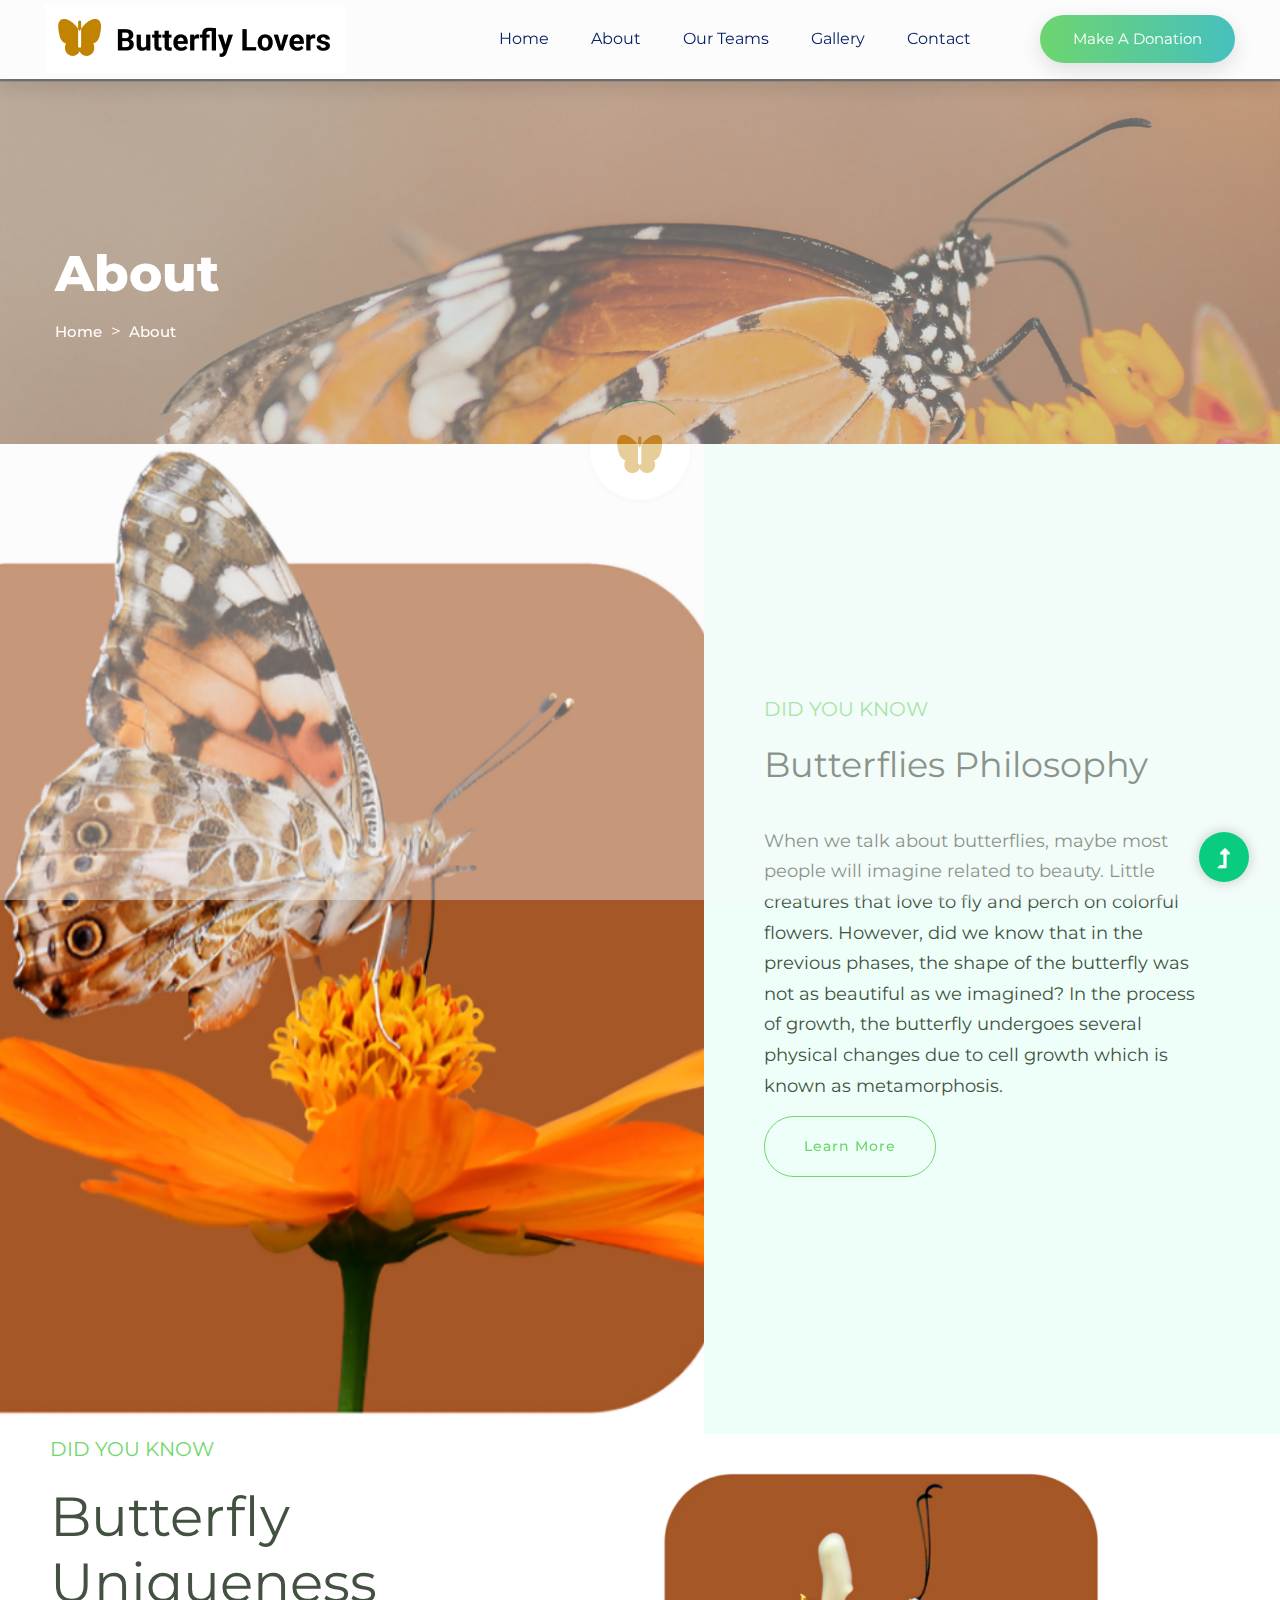
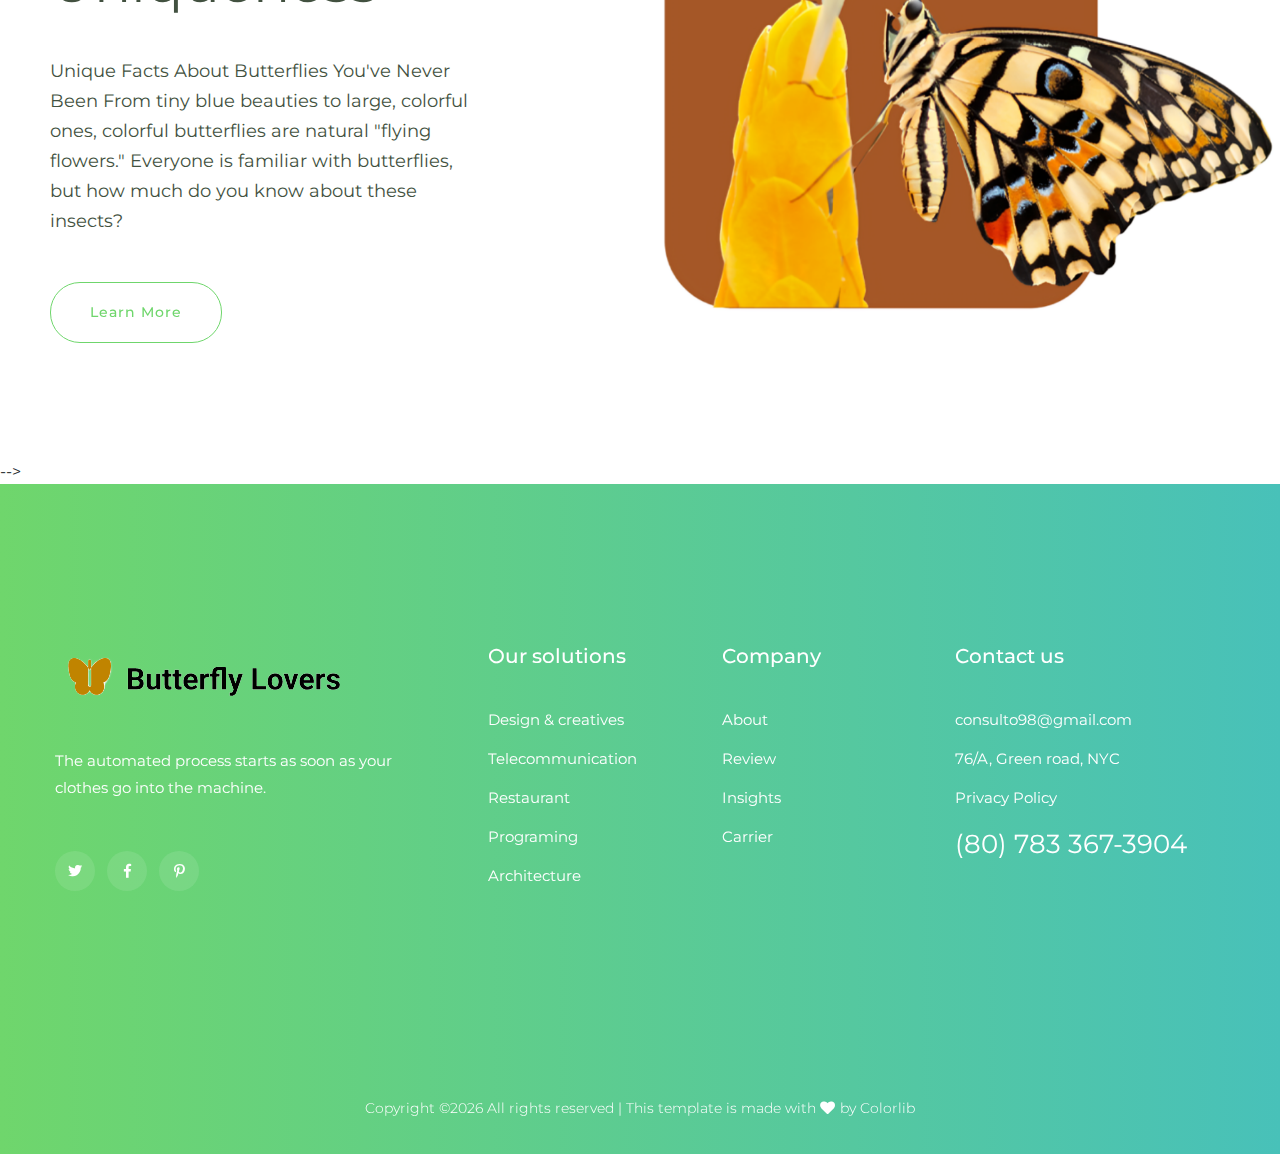
==== about.html @ 0d46adcd "first commit" ====
<!doctype html>
<html class="no-js" lang="zxx">
<head>
    <meta charset="utf-8">
    <meta http-equiv="x-ua-compatible" content="ie=edge">
    <title>Butterfly</title>
    <meta name="description" content="">
    <meta name="viewport" content="width=device-width, initial-scale=1">
    <link rel="manifest" href="site.webmanifest">
    <link rel="shortcut icon" type="image/x-icon" href="assets/img/favicon.ico">

    <!-- CSS here -->
    <link rel="stylesheet" href="assets/css/bootstrap.min.css">
    <link rel="stylesheet" href="assets/css/owl.carousel.min.css">
    <link rel="stylesheet" href="assets/css/slicknav.css">
    <link rel="stylesheet" href="assets/css/flaticon.css">
    <link rel="stylesheet" href="assets/css/progressbar_barfiller.css">
    <link rel="stylesheet" href="assets/css/gijgo.css">
    <link rel="stylesheet" href="assets/css/animate.min.css">
    <link rel="stylesheet" href="assets/css/animated-headline.css">
    <link rel="stylesheet" href="assets/css/magnific-popup.css">
    <link rel="stylesheet" href="assets/css/fontawesome-all.min.css">
    <link rel="stylesheet" href="assets/css/themify-icons.css">
    <link rel="stylesheet" href="assets/css/slick.css">
    <link rel="stylesheet" href="assets/css/nice-select.css">
    <link rel="stylesheet" href="assets/css/style.css">
</head>
<body>
    <!-- ? Preloader Start -->
    <div id="preloader-active">
        <div class="preloader d-flex align-items-center justify-content-center">
            <div class="preloader-inner position-relative">
                <div class="preloader-circle"></div>
                <div class="preloader-img pere-text">
                    <img src="assets/img/logo/loder.png" alt="">
                </div>
            </div>
        </div>
    </div>
    <!-- Preloader Start -->
    <header>
        <!-- Header Start -->
        <div class="header-area">
            <div class="main-header ">
                <div class="header-bottom  header-sticky">
                    <div class="container-fluid">
                        <div class="row align-items-center">
                            <!-- Logo -->
                            <div class="col-xl-2 col-lg-2">
                                <div class="logo">
                                    <a href="index.html"><img src="assets/img/logo/logo.png" alt=""></a>
                                </div>
                            </div>
                            <div class="col-xl-10 col-lg-10">
                                <div class="menu-wrapper  d-flex align-items-center justify-content-end">
                                    <!-- Main-menu -->
                                    <div class="main-menu d-none d-lg-block">
                                        <nav>
                                            <ul id="navigation">                                                                                          
                                                <li><a href="index.html">Home</a></li>
                                                <li><a href="about.html">About</a></li>
                                                <li><a href="what-do.html">Our Teams</a></li>
                                                <li><a href="projects.html">Gallery</a></li>
                                                <!-- <li><a href="blog.html">Blog</a> -->
                                                    <ul class="submenu">
                                                        <li><a href="blog.html">Blog</a></li>
                                                        <li><a href="blog_details.html">Blog Details</a></li>
                                                        <li><a href="elements.html">Element</a></li>
                                                    </ul>
                                                </li>
                                                <li><a href="contact.html">Contact</a></li>
                                            </ul>
                                        </nav>
                                    </div>
                                    <!-- Header-btn -->
                                    <div class="header-right-btn d-none d-lg-block ml-20">
                                        <a href="contact.html" class="btn header-btn">Make a Donation</a>
                                    </div>
                                </div>
                            </div> 
                            <!-- Mobile Menu -->
                            <div class="col-12">
                                <div class="mobile_menu d-block d-lg-none"></div>
                            </div>
                        </div>
                    </div>
                </div>
            </div>
        </div>
        <!-- Header End -->
    </header>
    <main>
        <!--? Hero Start -->
        <div class="slider-area2">
            <div class="slider-height2 d-flex align-items-center">
                <div class="container">
                    <div class="row">
                        <div class="col-xl-12">
                            <div class="hero-cap hero-cap2 pt-70">
                                <h2>About</h2>
                                <nav aria-label="breadcrumb">
                                    <ol class="breadcrumb">
                                        <li class="breadcrumb-item"><a href="index.html">Home</a></li>
                                        <li class="breadcrumb-item"><a href="#">About</a></li> 
                                    </ol>
                                </nav>
                            </div>
                        </div>
                    </div>
                </div>
            </div>
        </div>
        <!-- Hero End -->
        <!--? Visit Our Tailor Start -->
        <div class="visit-tailor-area fix">
            <!--Right Contents  -->
            <div class="tailor-offers"></div>
            <!-- left Contents -->
            <div class="tailor-details">
                <span>Did You Know</span>
                <h2>Butterflies Philosophy</h2>
                <p>When we talk about butterflies, maybe most people will imagine related to beauty.
                     Little creatures that love to fly and perch on colorful flowers. However, did we know that in the previous phases,
                      the shape of the butterfly was not as beautiful as we imagined? In the process of growth,
                     the butterfly undergoes several physical changes due to cell growth which is known as metamorphosis.</p>
                <!-- <p class="pera-bottom">Interdum nulla, ut commodo diam libero vitae erat. 
                    Aenean faucibus nibh et justo cursus id rutrum lorem 
                imperdiet. Nunc ut sem vitae risus tristique posuere.</p>
                <div class="footer-tittles">
                    <p>CEO, Consulto</p>
                    <h2>Capcilena Hanry</h2> -->
                    <a href="blog_details.html" class="border-btn">Learn More</a>
                </div>
            </div>
        </div>

        <section class="support-company-area fix pb-padding">
            <div class="support-wrapper align-items-center">
                <div class="left-content">
                    <!-- section tittle -->
                    <div class="section-tittle section-tittle2 mb-30">
                        <span>Did You Know</span>
                        <h2>Butterfly Uniqueness</h2>
                    </div>
                    <div class="support-caption">
                        <p class="pera-top">Unique Facts About Butterflies You've Never Been
                            From tiny blue beauties to large, colorful ones, colorful butterflies are natural "flying flowers."
                             Everyone is familiar with butterflies,
                             but how much do you know about these insects?</p>
                        <a href="#" class="border-btn">Learn More</a>
                    </div>
                </div>
                <div class="right-content">
                    <!-- img -->
                    <div class="right-img">
                        <img src="assets/img/hero/asset_btf.png" alt="">
                    </div>
                    <!-- <div class="support-img-cap text-center d-flex">
                        <div class="single-one">
                            <span>950</span>
                            <p>Poaching cases</p>
                        </div>
                        <div class="single-two">
                            <span>230</span>
                            <p>Volunteers worldwide</p>
                        </div> -->
                    </div>
                </div>
            </div>
        </section>
        <!-- Visit Our Tailor End -->

        <!--? About Area Start -->
        <!-- <section class="support-company-area fix pb-padding">
            <div class="support-wrapper align-items-center">
                <div class="left-content"> -->
                    <!-- section tittle -->
                    <!-- <div class="section-tittle section-tittle2 mb-30">
                        <span>Why You Should join us</span>
                        <h2>A lot of animals need protection</h2>
                    </div>
                    <div class="support-caption">
                        <p class="pera-top">Interdum nulla, ut commodo diam libero vitae erat. 
                            Aenean faucibus nibh et justo cursus id rutrum lorem 
                        imperdiet. Nunc ut sem vitae risus tristique posuere.</p>
                        <a href="#" class="border-btn">Join Us Now</a>
                    </div>
                </div>
                <div class="right-content">
                    <!-- img -->
                    <!-- <div class="right-img">
                        <img src="assets/img/gallery/safe_in.png" alt="">
                    </div>
                    <div class="support-img-cap text-center d-flex">
                        <div class="single-one">
                            <span>950</span>
                            <p>Poaching cases</p>
                        </div>
                        <div class="single-two">
                            <span>230</span>
                            <p>Volunteers worldwide</p>
                        </div>
                    </div>
                </div>
            </div> -->
        </section> -->
        <!-- About Area End -->
    </main>
    <footer>
        <div class="footer-wrapper">
           <!-- Footer Start-->
           <div class="footer-area footer-padding">
               <div class="container ">
                   <div class="row justify-content-between">
                       <div class="col-xl-4 col-lg-3 col-md-8 col-sm-8">
                           <div class="single-footer-caption mb-50">
                               <div class="single-footer-caption mb-30">
                                   <!-- logo -->
                                   <div class="footer-logo mb-35">
                                       <a href="index.html"><img src="assets/img/logo/logo2_footer.png" alt=""></a>
                                   </div>
                                   <div class="footer-tittle">
                                       <div class="footer-pera">
                                           <p>The automated process starts as soon as your clothes go into the machine.</p>
                                       </div>
                                   </div>
                                   <!-- social -->
                                   <div class="footer-social">
                                       <a href="#"><i class="fab fa-twitter"></i></a>
                                       <a href="https://bit.ly/sai4ull"><i class="fab fa-facebook-f"></i></a>
                                       <a href="#"><i class="fab fa-pinterest-p"></i></a>
                                   </div>
                               </div>
                           </div>
                       </div>
                       <div class="col-xl-2 col-lg-3 col-md-4 col-sm-4">
                           <div class="single-footer-caption mb-50">
                               <div class="footer-tittle">
                                   <h4>Our solutions</h4>
                                   <ul>
                                       <li><a href="#">Design & creatives</a></li>
                                       <li><a href="#">Telecommunication</a></li>
                                       <li><a href="#">Restaurant</a></li>
                                       <li><a href="#">Programing</a></li>
                                       <li><a href="#">Architecture</a></li>
                                   </ul>
                               </div>
                           </div>
                       </div>
                       <div class="col-xl-2 col-lg-2 col-md-4 col-sm-4">
                           <div class="single-footer-caption mb-50">
                               <div class="footer-tittle">
                                   <h4>Company</h4>
                                   <ul>
                                       <li><a href="#">About</a></li>
                                       <li><a href="#">Review</a></li>
                                       <li><a href="#">Insights</a></li>
                                       <li><a href="#">Carrier</a></li>
                                   </ul>
                               </div>
                           </div>
                       </div>
                       <div class="col-xl-3 col-lg-4 col-md-6 col-sm-4">
                           <div class="single-footer-caption mb-50">
                               <div class="footer-tittle">
                                   <h4>Contact us</h4>
                                   <ul>
                                       <li><a href="#">consulto98@gmail.com</a></li>
                                       <li><a href="#">76/A, Green road, NYC</a></li>
                                       <li><a href="#">Privacy Policy</a></li>
                                       <li class="number"><a href="#">(80) 783 367-3904</a></li>
                                   </ul>
                               </div>
                           </div>
                       </div>
                   </div>
               </div>
           </div>
           <!-- footer-bottom area -->
           <div class="footer-bottom-area">
               <div class="container">
                   <div class="footer-border">
                       <div class="row d-flex align-items-center">
                           <div class="col-xl-12 ">
                               <div class="footer-copy-right text-center">
                                   <p><!-- Link back to Colorlib can't be removed. Template is licensed under CC BY 3.0. -->
                                      Copyright &copy;<script>document.write(new Date().getFullYear());</script> All rights reserved | This template is made with <i class="fa fa-heart" aria-hidden="true"></i> by <a href="https://colorlib.com" target="_blank">Colorlib</a>
                                      <!-- Link back to Colorlib can't be removed. Template is licensed under CC BY 3.0. --></p>
                                  </div>
                              </div>
                          </div>
                      </div>
                  </div>
              </div>
              <!-- Footer End-->
          </div>
      </footer>

      <!-- Scroll Up -->
      <div id="back-top" >
        <a title="Go to Top" href="#"> <i class="fas fa-level-up-alt"></i></a>
    </div>

    <!-- JS here -->

    <script src="./assets/js/vendor/modernizr-3.5.0.min.js"></script>
    <!-- Jquery, Popper, Bootstrap -->
    <script src="./assets/js/vendor/jquery-1.12.4.min.js"></script>
    <script src="./assets/js/popper.min.js"></script>
    <script src="./assets/js/bootstrap.min.js"></script>
    <!-- Jquery Mobile Menu -->
    <script src="./assets/js/jquery.slicknav.min.js"></script>

    <!-- Jquery Slick , Owl-Carousel Plugins -->
    <script src="./assets/js/owl.carousel.min.js"></script>
    <script src="./assets/js/slick.min.js"></script>
    <!-- One Page, Animated-HeadLin -->
    <script src="./assets/js/wow.min.js"></script>
    <script src="./assets/js/animated.headline.js"></script>
    <script src="./assets/js/jquery.magnific-popup.js"></script>

    <!-- Date Picker -->
    <script src="./assets/js/gijgo.min.js"></script>
    <!-- Nice-select, sticky -->
    <script src="./assets/js/jquery.nice-select.min.js"></script>
    <script src="./assets/js/jquery.sticky.js"></script>
    <!-- Progress -->
    <script src="./assets/js/jquery.barfiller.js"></script>
    
    <!-- counter , waypoint,Hover Direction -->
    <script src="./assets/js/jquery.counterup.min.js"></script>
    <script src="./assets/js/waypoints.min.js"></script>
    <script src="./assets/js/jquery.countdown.min.js"></script>
    <script src="./assets/js/hover-direction-snake.min.js"></script>

    <!-- contact js -->
    <script src="./assets/js/contact.js"></script>
    <script src="./assets/js/jquery.form.js"></script>
    <script src="./assets/js/jquery.validate.min.js"></script>
    <script src="./assets/js/mail-script.js"></script>
    <script src="./assets/js/jquery.ajaxchimp.min.js"></script>
    
    <!-- Jquery Plugins, main Jquery -->	
    <script src="./assets/js/plugins.js"></script>
    <script src="./assets/js/main.js"></script>
    
</body>
</html>
---- assets/css/flaticon.css ----
/*
  	Flaticon icon font: Flaticon
  	Creation date: 02/06/2020 05:24
  	*/

@font-face {
  font-family: "Flaticon";
  src: url("../fonts/Flaticon.eot");
  src: url("../fonts/Flaticon.eot?#iefix") format("embedded-opentype"),
       url("../fonts/Flaticon.woff2") format("woff2"),
       url("../fonts/Flaticon.woff") format("woff"),
       url("../fonts/Flaticon.ttf") format("truetype"),
       url("../fonts/Flaticon.svg#Flaticon") format("svg");
  font-weight: normal;
  font-style: normal;
}

@media screen and (-webkit-min-device-pixel-ratio:0) {
  @font-face {
    font-family: "Flaticon";
    src: url("../fonts/Flaticon.svg#Flaticon") format("svg");
  }
}

[class^="flaticon-"]:before, [class*=" flaticon-"]:before,
[class^="flaticon-"]:after, [class*=" flaticon-"]:after {   
  font-family: Flaticon;
font-style: normal;
}

.flaticon-null:before { content: "\f100"; }
.flaticon-null-1:before { content: "\f101"; }
.flaticon-gear:before { content: "\f102"; }
.flaticon-think:before { content: "\f103"; }
---- assets/css/progressbar_barfiller.css ----
/* Custom Code skills */
.single-skill{
  display: flex;
}

.single-skill span {
	color: #79838b;
	font-size: 13px;
	font-weight: 300;
	letter-spacing: 0;
	margin-bottom: 14px;
	display: block;
}
.single-skill .bar-progress {
	width: 100%;
}
.single-skill .bar-title {
  width: 20%;
  margin-bottom: 19px;
}

.skills-content {
  padding-top: 200px;
  padding-left: 70px;
}

.skills-shape-bg {
  height: 651px;
  width: 868px;
  position: absolute;
  content: "";
  border: 2px solid #4d4d4d;
  left: 40%;
  top: 255px;
}

.skills-shape-bg::before {
  position: absolute;
  content: "";
  height: 465px;
  width: 300px;
  border: 2px solid #4d4d4d;
  left: -35%;
  top: 50%;
  transform: translateY(-50%);
  border-right: 0;
}



/* Default */
.barfiller {
	width: 100%;
	height: 10px;
	background: #f6f9fc;
  position: relative;
  border-radius: 5px;
}

.barfiller .fill {
  display: block;
  position: relative;
  width: 0px;
  height: 100%;
  background: #333;
  z-index: 1;
  border-radius: 5px;
}

.barfiller .tipWrap { display: none; }

.barfiller .tip {
  margin-top: -28px;
  padding: 2px 4px;
  font-size: 16px;
  color: #09cc7f;
  left: 0px;
  position: absolute;
  z-index: 2;
  background: transparent;
  font-weight: 800;
}

.barfiller .tip:after {
  border: solid;
  border-color: rgba(0,0,0,.8) transparent;
  border-width: 6px 6px 0 6px;
  content: "";
  display: block;
  position: absolute;
  left: 9px;
  top: 100%;
  z-index: 9;
  display: none;
  
}
---- assets/css/gijgo.css ----
.gj-button {
    background-color: #f5f5f5;
    border: 1px solid #ddd;
    color: #000;
    border-radius: 3px;
    padding: 6px 10px;
    cursor: pointer;
}

.gj-unselectable {
    -webkit-touch-callout: none;
    -webkit-user-select: none;
    -khtml-user-select: none;
    -moz-user-select: none;
    -ms-user-select: none;
    user-select: none;
}

.gj-row {
    display: -webkit-box;
    display: -ms-flexbox;
    display: flex;
    -ms-flex-wrap: wrap;
    flex-wrap: wrap;
}

.gj-margin-left-5 {
    margin-left: 5px;
}

.gj-margin-left-10 {
    margin-left: 10px;
}

.gj-width-full {
    width: 100%;
}

.gj-cursor-pointer {
    cursor: pointer;
}

.gj-text-align-center {
    text-align: center;
}

.gj-font-size-16 {
    font-size: 16px;
}

.gj-hidden {
    display: none;
}

/** Material Design */
.gj-button-md {
    background: 0 0;
    border: none;
    border-radius: 2px;
    color: rgba(0, 0, 0, 0.87);
    position: relative;
    height: 36px;
    margin: 0;
    min-width: 64px;
    padding: 0 16px;
    display: inline-block;
    font-family: "Roboto","Helvetica","Arial",sans-serif;
    font-size: 1rem;
    font-weight: 500;
    text-transform: uppercase;
    letter-spacing: 0;
    overflow: hidden;
    will-change: box-shadow;
    transition: box-shadow .2s cubic-bezier(.4,0,1,1),background-color .2s cubic-bezier(.4,0,.2,1),color .2s cubic-bezier(.4,0,.2,1);
    outline: none;
    cursor: pointer;
    text-decoration: none;
    text-align: center;
    line-height: 36px;
    vertical-align: middle;
    overflow: hidden;
    -webkit-user-select: none;
    -moz-user-select: none;
    -ms-user-select: none;
    user-select: none;
}

.gj-button-md:hover {
    background-color: rgba(158,158,158,.2);
}

.gj-button-md:disabled {
    color: rgba(0,0,0,.26);
    background: 0 0;
}

.gj-button-md .material-icons,
.gj-button-md .gj-icon {
    vertical-align: middle;
    /*font-size: 1.3rem;
    margin-right: 4px;*/
}

.gj-button-md.gj-button-md-icon {
    width: 24px;
    height: 31px;
    min-width: 24px;
    padding: 0px;
    display: table;
}

.gj-button-md.gj-button-md-icon .material-icons,
.gj-button-md.gj-button-md-icon .gj-icon {
    display: table-cell;
    margin-right: 0px;
    width: 24px;
    height: 24px;
}

.gj-button-md.active {
    background-color: rgba(158,158,158,.4);
}

.gj-button-md-group {
    position: relative;
    display: inline-block;
    vertical-align: middle;
}
.gj-textbox-md {
	/* border: none; */
	/* border-bottom: 1px solid rgba(0,0,0,.42); */
	display: block;
	font-family: "Helvetica","Arial",sans-serif;
	font-size: 16px;
	line-height: 16px;
	/* padding: 4px 0px; */
	margin: 0;
	/* width: 100%; */
	background: 0 0;
	/* text-align: ; */
	color: rgba(0,0,0,.87);
	padding-left: 44px;
	border: 1px solid #dca73a;
	/* padding: 15px 15px; */
	/* text-align: center; */
	width: 177px;
	height: 55px;
	border-radius: 5px;
}
.gj-textbox-md:focus,
.gj-textbox-md:active {
    /* border-bottom: 2px solid rgba(0,0,0,.42); */
    outline: none;
}

.gj-textbox-md::placeholder {
    color: #8e8e8e;
}

.gj-textbox-md:-ms-input-placeholder {
    color: #8e8e8e;
}

.gj-textbox-md::-ms-input-placeholder {
    color: #8e8e8e;
}

.gj-md-spacer-24 {
    min-width: 24px;
    width: 24px;
    display: inline-block;
}

.gj-md-spacer-32 {
    min-width: 32px;
    width: 32px;
    display: inline-block;
}

.gj-modal {
    position: fixed;
    top: 0;
    right: 0;
    bottom: 0;
    left: 0;
    z-index: 1203;
    display: none;
    overflow: hidden;
    -webkit-overflow-scrolling: touch;
    outline: 0;
    background-color: rgba(0, 0, 0, 0.54118);
    transition: 200ms ease opacity;
    will-change: opacity;
}

/* List */
ul.gj-list li [data-role="wrapper"] {
    display: table;
    width: 100%;
}

ul.gj-list li [data-role="checkbox"] {
    display: table-cell;
    vertical-align:middle;
    text-align:center;
}

ul.gj-list li [data-role="image"] {
    display: table-cell;
    vertical-align:middle;
    text-align:center;
}

ul.gj-list li [data-role="display"] {
    display: table-cell;
    vertical-align:middle;
    cursor: pointer;
}

ul.gj-list li [data-role="display"]:empty:before {
  content: "\200b"; /* unicode zero width space character */
}

/* List - Bootstrap */
ul.gj-list-bootstrap {
    padding-left: 0px;
    margin-bottom: 0px;
}

ul.gj-list-bootstrap li {
    padding: 0px;
}

ul.gj-list-bootstrap li [data-role="wrapper"] {
    padding: 0px 10px;
}

ul.gj-list-bootstrap li [data-role="checkbox"] {
    width: 24px;
    padding: 3px;
}

ul.gj-list-bootstrap li [data-role="image"] {
    width: 24px;
    height: 24px;
}

ul.gj-list-bootstrap li [data-role="display"] {
    padding: 8px 0px 8px 4px;
}

.list-group-item.active ul li, .list-group-item.active:focus ul li, .list-group-item.active:hover ul li {
    text-shadow: none;
    color:initial;
}

/* List - Material Design */
ul.gj-list-md {
    padding: 0px;
    list-style: none;
    list-style-type: none;
    line-height: 24px;
    letter-spacing: 0;
    color: #616161; /* Gray 700 */
}

ul.gj-list-md li {
    display: list-item;
    list-style-type: none;
    padding: 0px;
    min-height: unset;
    box-sizing: border-box;
    align-items: center;
    cursor: default;
    overflow: hidden;

    font-family: "Roboto","Helvetica","Arial",sans-serif;
    font-size: 16px;
    font-weight: 400;
    letter-spacing: .04em;
    line-height: 1;
    
    -webkit-flex-direction: row;
    -ms-flex-direction: row;
    flex-direction: row;
    -webkit-flex-wrap: nowrap;
    -ms-flex-wrap: nowrap;
    flex-wrap: nowrap;
}

ul.gj-list-md li [data-role="checkbox"] {
    height: 24px;
    width: 24px;
}

ul.gj-list-md li [data-role="image"] {
    height: 24px;
    width: 24px;
}

ul.gj-list-md li [data-role="display"] {
    padding: 8px 0px 8px 5px;
    order: 0;
    flex-grow: 2;
    text-decoration: none;
    box-sizing: border-box;
    align-items: center;
    text-align: left;
    color: rgba(0,0,0,.87);
}

ul.gj-list-md li.disabled>[data-role="wrapper"]>[data-role="display"] {
    color: #9E9E9E; /* Gray 500 */
}

.gj-list-md-active {
    background: #e0e0e0;
    color: #3f51b5;
}


/* Picker */
.gj-picker {
    position: absolute;
    z-index: 1203;
    background-color: #fff;
}

.gj-picker .selected {
    color: #fff;
}

/* Material Design */
.gj-picker-md {
    font-family: "Roboto","Helvetica","Arial",sans-serif;
    font-size: 16px;
    font-weight: 400;
    letter-spacing: .04em;
    line-height: 1;
    color: rgba(0,0,0,.87);
    border: 1px solid #E0E0E0;
}

.gj-modal .gj-picker-md {
    border: 0px;
}

.gj-picker-md [role="header"] {
    color: rgba(255, 255, 255, 0.54);
    display: flex;
    background: #2196f3;
    align-items: baseline;
    user-select: none;
    justify-content: center;
}

.gj-picker-md [role="footer"] {
    float: right;
    padding: 10px;
}

.gj-picker-md [role="footer"] button.gj-button-md {
    color: #2196f3;
    font-weight: bold;
    font-size: 13px;
}

/* Bootstrap */
.gj-picker-bootstrap {
    border-radius: 4px;
    border: 1px solid #E0E0E0;
}

.gj-picker-bootstrap .selected {
    color: #888;
}

.gj-picker-bootstrap [role="header"] {
    background: #eee;
    color: #AAA;
}
@font-face {
    font-family: 'gijgo-material';
    src: url('../fonts/gijgo-material.eot?235541');
    src: url('../fonts/gijgo-material.eot?235541#iefix') format('embedded-opentype'), url('../fonts/gijgo-material.ttf?235541') format('truetype'), url('../fonts/gijgo-material.woff?235541') format('woff'), url('../fonts/gijgo-material.svg?235541#gijgo-material') format('svg');
    font-weight: normal;
    font-style: normal;
}

.gj-icon {
    /* use !important to prevent issues with browser extensions that change fonts */
    font-family: 'gijgo-material' !important;
    font-size: 24px;
    speak: none;
    font-style: normal;
    font-weight: normal;
    font-variant: normal;
    text-transform: none;
    line-height: 1;
    /* Enable Ligatures ================ */
    letter-spacing: 0;
    -webkit-font-feature-settings: "liga";
    -moz-font-feature-settings: "liga=1";
    -moz-font-feature-settings: "liga";
    -ms-font-feature-settings: "liga" 1;
    font-feature-settings: "liga";
    -webkit-font-variant-ligatures: discretionary-ligatures;
    font-variant-ligatures: discretionary-ligatures;
    /* Better Font Rendering =========== */
    -webkit-font-smoothing: antialiased;
    -moz-osx-font-smoothing: grayscale;
}

.gj-icon.undo:before {
    content: "\e900";
}

.gj-icon.vertical-align-top:before {
    content: "\e901";
}

.gj-icon.vertical-align-center:before {
    content: "\e902";
}

.gj-icon.vertical-align-bottom:before {
    content: "\e903";
}

.gj-icon.arrow-dropup:before {
    content: "\e904";
}

.gj-icon.clock:before {
    content: "\e905";
}

.gj-icon.refresh:before {
    content: "\e906";
}

.gj-icon.last-page:before {
    content: "\e907";
}

.gj-icon.first-page:before {
    content: "\e908";
}

.gj-icon.cancel:before {
    content: "\e909";
}

.gj-icon.clear:before {
    content: "\e90a";
}

.gj-icon.check-circle:before {
    content: "\e90b";
}

.gj-icon.delete:before {
    content: "\e90c";
}

.gj-icon.arrow-upward:before {
    content: "\e90d";
}

.gj-icon.arrow-forward:before {
    content: "\e90e";
}

.gj-icon.arrow-downward:before {
    content: "\e90f";
}

.gj-icon.arrow-back:before {
    content: "\e910";
}

.gj-icon.list-numbered:before {
    content: "\e911";
}

.gj-icon.list-bulleted:before {
    content: "\e912";
}

.gj-icon.indent-increase:before {
    content: "\e913";
}

.gj-icon.indent-decrease:before {
    content: "\e914";
}

.gj-icon.redo:before {
    content: "\e915";
}

.gj-icon.align-right:before {
    content: "\e916";
}

.gj-icon.align-left:before {
    content: "\e917";
}

.gj-icon.align-justify:before {
    content: "\e918";
}

.gj-icon.align-center:before {
    content: "\e919";
}

.gj-icon.strikethrough:before {
    content: "\e91a";
}

.gj-icon.italic:before {
    content: "\e91b";
}

.gj-icon.underlined:before {
    content: "\e91c";
}

.gj-icon.bold:before {
    content: "\e91d";
}

.gj-icon.arrow-dropdown:before {
    content: "\e91e";
}

.gj-icon.done:before {
    content: "\e91f";
}

.gj-icon.pencil:before {
    content: "\e920";
}

.gj-icon.minus:before {
    content: "\e921";
}

.gj-icon.plus:before {
    content: "\e922";
}

.gj-icon.chevron-up:before {
    content: "\e923";
}

.gj-icon.chevron-right:before {
    content: "\e924";
}

.gj-icon.chevron-down:before {
    content: "\e925";
}

.gj-icon.chevron-left:before {
    content: "\e926";
}

.gj-icon.event:before {
    content: "\e927";
}
.gj-draggable {
    cursor: move;
}
.gj-resizable-handle {
    position: absolute;
    font-size: 0.1px;
    display: block;
    -ms-touch-action: none;
    touch-action: none;
    z-index: 1203;
}

.gj-resizable-n {
    cursor: n-resize;
    height: 7px;
    width: 100%;
    top: -5px;
    left: 0;
}
.gj-resizable-e {
    cursor: e-resize;
    width: 7px;
    right: -5px;
    top: 0;
    height: 100%;
}
.gj-resizable-s {
    cursor: s-resize;
    height: 7px;
    width: 100%;
    bottom: -5px;
    left: 0;
}
.gj-resizable-w {
	cursor: w-resize;
	width: 7px;
	left: -5px;
	top: 0;
	height: 100%;
}
.gj-resizable-se {
	cursor: se-resize;
	width: 12px;
	height: 12px;
	right: 1px;
	bottom: 1px;
}
.gj-resizable-sw {
	cursor: sw-resize;
	width: 9px;
	height: 9px;
	left: -5px;
	bottom: -5px;
}
.gj-resizable-nw {
	cursor: nw-resize;
	width: 9px;
	height: 9px;
	left: -5px;
	top: -5px;
}
.gj-resizable-ne {
	cursor: ne-resize;
	width: 9px;
	height: 9px;
	right: -5px;
	top: -5px;
}

.gj-dialog-footer {
    position: absolute;
    bottom: 0px;
    width: 100%;
    margin-top: 0px;
}

.gj-dialog-scrollable [data-role="body"] {
    overflow-x: hidden;
    overflow-y: scroll;
}

/** Bootstrap 3 **/
.gj-dialog-bootstrap {
    overflow: hidden;
    z-index: 1202;
}

.gj-dialog-bootstrap [data-role="title"] {
    display: inline;
}
.gj-dialog-bootstrap [data-role="close"] {
    line-height: 1.42857143;
}

/** Bootstrap 4 **/
.gj-dialog-bootstrap4 {
    overflow: hidden;
    z-index: 1202;
}

.gj-dialog-bootstrap4 [data-role="title"] {
    display: inline;
}
.gj-dialog-bootstrap4 [data-role="close"] {
    line-height: 1.5;
}

/** Material Design **/
.gj-dialog-md {
    background-color: #FFF;
    overflow: hidden;
    border: none;
    box-shadow: 0 11px 15px -7px rgba(0,0,0,.2), 0 24px 38px 3px rgba(0,0,0,.14), 0 9px 46px 8px rgba(0,0,0,.12);
    box-sizing: border-box;
    position: relative;
    display: -webkit-box;
    display: -webkit-flex;
    display: -ms-flexbox;
    display: flex;
    -webkit-box-orient: vertical;
    -webkit-box-direction: normal;
    -webkit-flex-direction: column;
    -ms-flex-direction: column;
    flex-direction: column;
    -webkit-background-clip: padding-box;
    background-clip: padding-box;
    outline: 0;
    z-index: 1202;
}

.gj-dialog-md-header {
    padding: 24px 24px 0px 24px;
    font-family: "Roboto","Helvetica","Arial",sans-serif;
}

.gj-dialog-md-title {
    margin: 0;
    font-weight: 400;
    display: inline;
    line-height: 28px;
    font-size: 20px;
}

.gj-dialog-md-close {
    -webkit-appearance: none;
    padding: 0;
    cursor: pointer;
    background: 0 0;
    border: 0;
    float: right;
    line-height: 28px;
    font-size: 28px;
}

.gj-dialog-md-body {
    padding: 20px 24px 24px 24px;
    color: rgba(0,0,0,.54);
    font-family: "Helvetica","Arial",sans-serif;
    font-size: 14px;
    font-weight: 400;
    line-height: 20px;
}

.gj-dialog-md-footer {
    padding: 8px 8px 8px 24px;
    display: -webkit-flex;
    display: -ms-flexbox;
    display: flex;
    -webkit-flex-direction: row-reverse;
    -ms-flex-direction: row-reverse;
    flex-direction: row-reverse;
    -webkit-flex-wrap: wrap;
    -ms-flex-wrap: wrap;
    flex-wrap: wrap;

    box-sizing: border-box;
}

.gj-dialog-md-footer>*:first-child {
    margin-right: 0;
}

.gj-dialog-md-footer>* {
    margin-right: 8px;
    height: 36px;
}
DIV.gj-grid-wrapper {
    margin: auto;
    position: relative;
    clear:both;
    z-index: 1;
}

TABLE.gj-grid {
    margin: auto;    
    border-collapse: collapse;
    width: 100%;
    table-layout: fixed;
}

TABLE.gj-grid THEAD TH [data-role="selectAll"] {
    margin: auto;
}

TABLE.gj-grid THEAD TH [data-role="title"] {
    display: inline-block;
}

TABLE.gj-grid THEAD TH [data-role="sorticon"] {
    display: inline-block;
}

TABLE.gj-grid THEAD TH {
    overflow: hidden;
    text-overflow: ellipsis;
}

TABLE.gj-grid.autogrow-header-row THEAD TH {
    overflow: auto;
    text-overflow: initial;
    white-space: pre-wrap;
    -ms-word-break: break-word;
    word-break: break-word;
}

TABLE.gj-grid > tbody > tr > td {
    overflow: hidden;
    position: relative;
}

table.gj-grid tbody div[data-role="display"] {
    vertical-align: middle;
    text-indent: 0;
    white-space: pre-wrap;
    -ms-word-break: break-word;
    word-break: break-word;
}

table.gj-grid.fixed-body-rows tbody div[data-role="display"] {
    overflow: hidden;
    text-overflow: ellipsis;
    white-space: nowrap;
    -ms-word-break: initial;
    word-break: initial;
}

table.gj-grid tfoot DIV[data-role="display"] {
    vertical-align: middle;
    text-indent: 0;
    display: flex;
}

TABLE.gj-grid .fa {
    padding: 2px;
}

TABLE.gj-grid > tbody > tr > td > div {
    padding: 2px;
    overflow: hidden;
}

DIV.gj-grid-wrapper DIV.gj-grid-loading-cover
{
    background: #BBBBBB;
    opacity: 0.5;
    position: absolute;
    vertical-align: middle;
}

DIV.gj-grid-wrapper DIV.gj-grid-loading-text
{
    position: absolute;
    font-weight: bold;
}

/* Bootstrap Theme */
table.gj-grid-bootstrap thead th {
    background-color: #f5f5f5;
    vertical-align:middle;
}

table.gj-grid-bootstrap thead th [data-role="sorticon"] {
    margin-left: 5px;
}

table.gj-grid-bootstrap thead th [data-role="sorticon"] i.gj-icon,
table.gj-grid-bootstrap thead th [data-role="sorticon"] i.material-icons {
    position: absolute;
    font-size: 20px;
    top: 15px;
}

table.gj-grid-bootstrap tbody tr td div[data-role="display"] {
    padding: 0px;
}

.gj-grid-bootstrap-4 .gj-checkbox-bootstrap {
    display: inline-block;
    padding-top: 2px;
}

.gj-grid-bootstrap-4 tbody tr.active {
    background-color: rgba(0,0,0,.075);
}

/* Material Design Theme */
.gj-grid-md {
    position: relative;
    border: 1px solid #e0e0e0;
    border-collapse: collapse;
    white-space: nowrap;
    font-size: 13px;
    font-family: "Roboto","Helvetica","Arial",sans-serif;
    background-color: #fff;
}

.gj-grid-md td:first-of-type, .gj-grid-md th:first-of-type {
    padding-left: 24px;
}

.gj-grid-md th {
    position: relative;
    vertical-align: bottom;
    font-weight: 700;
    line-height: 31px;
    letter-spacing: 0;
    height: 56px;
    font-size: 12px;
    color: rgba(0,0,0,.54);
    padding-bottom: 8px;
    box-sizing: border-box;
    padding: 12px 18px;
    text-align: right;
}

.gj-grid-md td {
    position: relative;
    height: 48px;
    border-top: 1px solid #e0e0e0;
    border-bottom: 1px solid #e0e0e0;
    padding: 12px 18px;
    box-sizing: border-box;
    text-align: left;
    color: rgba(0,0,0,.87);
}

.gj-grid-md tbody tr {
    position: relative;
    height: 48px;
    transition-duration: .28s;
    transition-timing-function: cubic-bezier(.4,0,.2,1);
    transition-property: background-color;
}

.gj-grid-md tbody tr:hover {
    background-color: #EEEEEE; /* Gray 200 */
}

.gj-grid-md tbody tr.gj-grid-md-select {
    background-color: #F5F5F5; /* Grey 100 */
}


table.gj-grid-md thead th [data-role="sorticon"] {
    margin-left: 5px;
}

table.gj-grid-md thead th [data-role="sorticon"] i.gj-icon,
table.gj-grid-md thead th [data-role="sorticon"] i.material-icons {
    position: absolute;
    font-size: 16px;
    top: 19px;
}

table.gj-grid-md thead th.gj-grid-select-all {
    padding-bottom: 3px;
}
/* Hide all prioritized columns by default */
@media only all {
	th.display-1120,
	td.display-1120,
	th.display-960,
	td.display-960,
	th.display-800,
	td.display-800,
	th.display-640,
	td.display-640,
	th.display-480,
	td.display-480,
	th.display-320,
	td.display-320 {
		display: none;
	}
}

/* Show at 320px (20em x 16px) */
@media screen and (min-width: 20em) {
	TABLE.gj-grid-bootstrap th.display-320,
	TABLE.gj-grid-bootstrap td.display-320 {
		display: table-cell;
	}
}
/* Show at 480px (30em x 16px) */
@media screen and (min-width: 30em) {
	TABLE.gj-grid-bootstrap th.display-480,
	TABLE.gj-grid-bootstrap td.display-480 {
		display: table-cell;
	}
}
/* Show at 640px (40em x 16px) */
@media screen and (min-width: 40em) {
	TABLE.gj-grid-bootstrap th.display-640,
	TABLE.gj-grid-bootstrap td.display-640 {
		display: table-cell;
	}
}
/* Show at 800px (50em x 16px) */
@media screen and (min-width: 50em) {
	TABLE.gj-grid-bootstrap th.display-800,
	TABLE.gj-grid-bootstrap td.display-800 {
		display: table-cell;
	}
}
/* Show at 960px (60em x 16px) */
@media screen and (min-width: 60em) {
	TABLE.gj-grid-bootstrap th.display-960,
	TABLE.gj-grid-bootstrap td.display-960 {
		display: table-cell;
	}
}
/* Show at 1,120px (70em x 16px) */
@media screen and (min-width: 70em) {
	TABLE.gj-grid-bootstrap th.display-1120,
	TABLE.gj-grid-bootstrap td.display-1120 {
		display: table-cell;
	}
}

/* Material Design Theme */
.gj-grid-md tfoot tr th {
    padding-right: 14px;
}

.gj-grid-md tfoot tr[data-role="pager"] .gj-grid-mdl-pager-label {
    padding-left: 5px;
    padding-right: 5px;
}

.gj-grid-md tfoot tr[data-role="pager"] .gj-dropdown-md {
    margin-left: 12px;
}

.gj-grid-md tfoot tr[data-role="pager"] .gj-dropdown-md [role="presenter"] {
    font-size: 12px;
    font-weight: bold;
    color: rgba(0,0,0,.54);
}

.gj-grid-md tfoot tr[data-role="pager"] .gj-dropdown-md [role="presenter"] [role="display"] {
    text-align: right;
}

.gj-grid-md tfoot tr[data-role="pager"] .gj-grid-md-limit-select {
    margin-left: 10px;
    font-size: 12px;
    font-weight: bold;
    color: rgba(0,0,0,.54);
}

/* Bootstrap */
.gj-grid-bootstrap tfoot tr[data-role="pager"] th {
    line-height: 30px;
    background-color: #f5f5f5;
}

.gj-grid-bootstrap tfoot tr[data-role="pager"] th > div > div {
    margin-right: 5px;
}

.gj-grid-bootstrap tfoot tr[data-role="pager"] th > div > button {
    margin-right: 5px;
}

.gj-grid-bootstrap-4 tfoot tr[data-role="pager"] th > div button {
    height: 34px;
}

.gj-grid-bootstrap-4 tfoot tr[data-role="pager"] th div .gj-dropdown-bootstrap-4 .gj-dropdown-expander-mi .gj-icon {
    top: 5px;
}

.gj-grid-bootstrap-3 tfoot tr[data-role="pager"] th > div > input {
    margin-right: 5px;
    width: 40px;
    text-align: right;
    display: inline-block;
    font-weight: bold;
}

.gj-grid-bootstrap-4 tfoot tr[data-role="pager"] th > div > div.input-group {
    width: 40px;
}

.gj-grid-bootstrap-4 tfoot tr[data-role="pager"] th > div > div.input-group input {
    text-align: right;
    font-weight: bold;
    height: 34px;
    padding-top: 2px;
    padding-bottom: 6px;
}

.gj-grid-bootstrap tfoot tr[data-role="pager"] th > div > select {
    display: inline-block;
    margin-right: 5px;
    width: 60px;
}

.gj-grid-bootstrap tfoot tr[data-role="pager"] th .gj-dropdown-bootstrap .gj-list-bootstrap [data-role="display"] {
    line-height: 14px;
}

.gj-grid-bootstrap tfoot tr[data-role="pager"] th .gj-dropdown-bootstrap [role="presenter"] [role="display"] {
    font-weight: bold;
}

.gj-grid-bootstrap tfoot tr[data-role="pager"] th .gj-dropdown-bootstrap-3 [role="presenter"] {
    padding: 2px 8px;
}

.gj-grid-bootstrap tfoot tr[data-role="pager"] th .gj-dropdown-bootstrap-4 [role="presenter"] {
    padding: 1px 8px;
}
.gj-grid thead tr th div.gj-grid-column-resizer-wrapper {
    position: relative;
    width: 100%;
    height: 0px; 
    top: 0px; 
    left: 0px; 
    padding: 0px;
}

span.gj-grid-column-resizer {
    position: absolute;
    right: 0px;
    width: 10px;
    top: -100px;
    height: 300px;
    z-index: 1203;
    cursor: e-resize;
}

.gj-grid-resize-cursor {
    cursor: e-resize;
}
.gj-grid-md tbody tr.gj-grid-top-border td {
  border-top: 2px solid #777;
}
.gj-grid-md tbody tr.gj-grid-bottom-border td {
  border-bottom: 2px solid #777;
}

.gj-grid-bootstrap tbody tr.gj-grid-top-border td {
  border-top: 2px solid #777;
}
.gj-grid-bootstrap tbody tr.gj-grid-bottom-border td {
  border-bottom: 2px solid #777;
}
.gj-grid-md thead tr th.gj-grid-left-border,
.gj-grid-md tbody tr td.gj-grid-left-border
{
    border-left: 3px solid #777;
}
.gj-grid-md thead tr th.gj-grid-right-border,
.gj-grid-md tbody tr td.gj-grid-right-border
{
    border-right: 3px solid #777;
}

.gj-grid-bootstrap thead tr th.gj-grid-left-border,
.gj-grid-bootstrap tbody tr td.gj-grid-left-border
{
    border-left: 5px solid #ddd;
}
.gj-grid-bootstrap thead tr th.gj-grid-right-border,
.gj-grid-bootstrap tbody tr td.gj-grid-right-border
{
    border-right: 5px solid #ddd;
}
.gj-dirty {
    position: absolute;
    top: 0px;
    left: 0px;
    border-style: solid;
    border-width: 3px;
    border-color: #f00 transparent transparent #f00;
    padding: 0;
    overflow: hidden;
    vertical-align: top;
}

/* Material Design */
.gj-grid-md tbody tr td.gj-grid-management-column {
    padding: 3px;
}

.gj-grid-md tbody tr td[data-mode="edit"] {
    padding: 0px 18px;
}

.gj-grid-md tbody .gj-dropdown-md [role="presenter"] [role="display"] {
    padding: 0px;
}

/* Bootstrap */
.gj-grid-bootstrap tbody tr td[data-mode="edit"] {
    padding: 0px;
}

.gj-grid-bootstrap tbody tr td[data-mode="edit"] [data-role="edit"] {
    padding: 0px;
}

/* Bootstrap 3 */
.gj-grid-bootstrap-3 tbody tr td.gj-grid-management-column {
    padding: 3px;
}

.gj-grid-bootstrap-3 tbody tr td[data-mode="edit"] {
    height: 38px;
}

.gj-grid-bootstrap-3 tbody tr td[data-mode="edit"] [data-role="edit"] input[type="text"] {
    height: 37px;
    padding: 8px;
}

.gj-grid-bootstrap-3 tbody tr td[data-mode="edit"] .gj-dropdown-bootstrap [role="presenter"] {
    border: 0px;
    border-radius: 0px;
    height: 37px;
    padding-left: 8px;
}

.gj-grid-bootstrap-3 tbody tr td[data-mode="edit"] .gj-datepicker-bootstrap {
    height: 37px;
}

.gj-grid-bootstrap-3 tbody tr td[data-mode="edit"] .gj-datepicker-bootstrap [role="input"] {
    height: 37px;
    border:0px;
    border-radius: 0px;
}

.gj-grid-bootstrap-3 tbody tr td[data-mode="edit"] .gj-datepicker-bootstrap [role="right-icon"] {
    border:0px;
    border-radius: 0px;
}

.gj-grid-bootstrap-3 tbody tr td[data-mode="edit"] .gj-checkbox-bootstrap {
    display: inline-block;
    padding-top: 10px;
    height: 32px;
}

/* Bootstrap 4 */
.gj-grid-bootstrap-4 tbody tr td.gj-grid-management-column {
    padding: 6px;
}

.gj-grid-bootstrap-4 tbody tr td[data-mode="edit"] [data-role="edit"] input[type="text"] {
    height: 48px;
    padding-left: 12px;
}

.gj-grid-bootstrap-4 tbody tr td[data-mode="edit"] .gj-dropdown-bootstrap [role="presenter"] {
    border: 0px;
    border-radius: 0px;
    height: 48px;
    padding-left: 12px;
    font-family: -apple-system,system-ui,BlinkMacSystemFont,"Segoe UI",Roboto,"Helvetica Neue",Arial,sans-serif;
}

.gj-grid-bootstrap-4 tbody tr td[data-mode="edit"] .gj-dropdown-bootstrap-4 [role="expander"].gj-dropdown-expander-mi .gj-icon,
.gj-grid-bootstrap-4 tbody tr td[data-mode="edit"] .gj-dropdown-bootstrap-4 [role="expander"].gj-dropdown-expander-mi .material-icons {
    top: 13px;
}

.gj-grid-bootstrap-4 tbody tr td[data-mode="edit"] .gj-datepicker-bootstrap {
    height: 48px;
}

.gj-grid-bootstrap-4 tbody tr td[data-mode="edit"] .gj-datepicker-bootstrap [role="input"] {
    height: 48px;
    border:0px;
    border-radius: 0px;
}

.gj-grid-bootstrap-4 tbody tr td[data-mode="edit"] .gj-datepicker-bootstrap [role="right-icon"] {
    background-color: #fff;
}

.gj-grid-bootstrap-4 tbody tr td[data-mode="edit"] .gj-datepicker-bootstrap [role="right-icon"] button {
    border: 0px;
    border-radius: 0px;
    width: 43px;
    position: relative;
}

.gj-grid-bootstrap-4 tbody tr td[data-mode="edit"] .gj-datepicker-bootstrap [role="right-icon"] .gj-icon,
.gj-grid-bootstrap-4 tbody tr td[data-mode="edit"] .gj-datepicker-bootstrap [role="right-icon"] .material-icons {
    top: 13px;
    left: 10px;
    font-size: 24px;
}

.gj-grid-bootstrap-4 tbody tr td[data-mode="edit"] .gj-checkbox-bootstrap {
    display: inline-block;
    padding-top: 15px;
    height: 42px;
}
.gj-grid-md thead tr[data-role="filter"] th {
    border-top: 1px solid #e0e0e0;
}

div.gj-grid-wrapper div.gj-grid-bootstrap-toolbar {
    background-color: #f5f5f5;
    padding: 8px;
    font-weight: bold;
    border: 1px solid #ddd;
}

div.gj-grid-wrapper div.gj-grid-bootstrap-4-toolbar {
    background-color: #f5f5f5;
    padding: 12px;
    font-weight: bold;
    border: 1px solid #ddd;
}

div.gj-grid-wrapper div.gj-grid-md-toolbar {
    font-weight: bold;
    font-size: 24px;
    font-family: "Helvetica","Arial",sans-serif;
    background-color: rgb(255, 255, 255);
    
    border-top: 1px solid #e0e0e0;
    border-left: 1px solid #e0e0e0;
    border-right: 1px solid #e0e0e0;
    border-bottom: 0px;
    border-collapse: collapse;

    padding: 0 18px 0px 18px;
    line-height: 56px;
}
table.gj-grid-scrollable tbody {
    overflow-y: auto;
    overflow-x: hidden;
    display: block;
}

/* Material Design */
table.gj-grid-md.gj-grid-scrollable {
    border-bottom: 0px;
}

table.gj-grid-md.gj-grid-scrollable tbody {
    border-right: 1px solid #e0e0e0;
    border-bottom: 1px solid #e0e0e0;
}

table.gj-grid-md.gj-grid-scrollable tfoot {
    border-bottom: 1px solid #e0e0e0;
}

/* Bootstrap 3 */
table.gj-grid-bootstrap.gj-grid-scrollable {
    border-bottom: 0px;
}

table.gj-grid-bootstrap.gj-grid-scrollable tbody {
    border-right: 1px solid #ddd;
    border-bottom: 1px solid #ddd;
}

table.gj-grid-bootstrap.gj-grid-scrollable tbody tr[data-role="row"]:first-child td {
    border-top: 0px;
}

table.gj-grid-bootstrap.gj-grid-scrollable tbody tr[data-role="row"] td:first-child {
    border-left: 0px;
}

table.gj-grid-bootstrap.gj-grid-scrollable tbody tr[data-role="row"] td:last-child {
    border-right: 0px;
}

table.gj-grid-bootstrap.gj-grid-scrollable tfoot {
    border-bottom: 1px solid #ddd;
}

ul.gj-list li [data-role="spacer"] {
    display: table-cell;
}

ul.gj-list li [data-role="expander"] {
    display: table-cell;
    vertical-align:middle;
    text-align:center;
    cursor: pointer;
}

[data-type="tree"] ul li [data-role="expander"].gj-tree-material-icons-expander {
    width: 24px;
}

[data-type="tree"] ul li [data-role="expander"].gj-tree-font-awesome-expander {
    width: 24px;
}

[data-type="tree"] ul li [data-role="expander"].gj-tree-glyphicons-expander {
    width: 24px;
}

[data-type="tree"] ul li [data-role="expander"].gj-tree-glyphicons-expander .glyphicon {
    top: 4px;
    height: 24px;
}

/* Bootstrap Theme */
.gj-tree-bootstrap-3 ul.gj-list-bootstrap li {
    border: 0px;
    border-radius: 0px;
    color: #333;
}

.gj-tree-bootstrap-3 ul.gj-list-bootstrap li.active {
    color: #fff;
}

.gj-tree-bootstrap-3 ul.gj-list-bootstrap li.disabled {
    color: #777;
    background-color: #eee;
}

.gj-tree-bootstrap-4 ul.gj-list-bootstrap li {
    border: 0px;
    border-radius: 0px;
    color: #212529;
}

.gj-tree-bootstrap-4 ul.gj-list-bootstrap li.active {
    color: #fff;
}

.gj-tree-bootstrap-4 ul.gj-list-bootstrap li.disabled {
    color: #868e96;
}

.gj-tree-bootstrap-4 ul.gj-list-bootstrap li ul.gj-list-bootstrap {
    width: 100%;
}

.gj-tree-bootstrap-border ul.gj-list-bootstrap li {
    border: 1px solid #ddd;
}

.gj-tree-bootstrap-border ul.gj-list-bootstrap li ul.gj-list-bootstrap li {
    border-left: 0px;
    border-right: 0px;
}

.gj-tree-bootstrap-border ul.gj-list-bootstrap li:first-child {
    border-top-left-radius: 4px;
    border-top-right-radius: 4px;
}

.gj-tree-bootstrap-border ul.gj-list-bootstrap li:last-child {
    border-bottom-left-radius: 4px;
    border-bottom-right-radius: 4px;
}

.gj-tree-bootstrap-border ul.gj-list-bootstrap li ul.gj-list-bootstrap li:first-child {
    border-top-left-radius: 0px;
    border-top-right-radius: 0px;
}

.gj-tree-bootstrap-border ul.gj-list-bootstrap li ul.gj-list-bootstrap li:last-child {
    border-bottom: 0px;
    border-bottom-left-radius: 0px;
    border-bottom-right-radius: 0px;
}

ul.gj-list-bootstrap li [data-role="expander"].gj-tree-material-icons-expander {
    padding-top: 8px;
    padding-bottom: 4px;
}

ul.gj-list-bootstrap li [data-role="expander"].gj-tree-material-icons-expander .gj-icon {
    width: 24px;
    height: 24px;
}

/* Material Design Theme */
ul.gj-list-md li.disabled > [data-role="wrapper"] > [data-role="expander"] {
    color: #9E9E9E; /* Gray 500 */
}

.gj-tree-md-border ul.gj-list-md li {
    border: 1px solid #616161; /* Gray 700 */
    margin-bottom: -1px;
}

.gj-tree-md-border ul.gj-list-md li ul.gj-list-md li {
    border-left: 0px;
    border-right: 0px;
}

.gj-tree-md-border ul.gj-list-md li ul.gj-list-md li:last-child {
    border-bottom: 0px;
}
.gj-tree-drop-above {    
    border-top: 1px solid #000;
}

.gj-tree-drop-below {
    border-bottom: 1px solid #000;
}

.gj-tree-bootstrap-3 ul.gj-list-bootstrap li [data-role="wrapper"].drop-above {
    border-top: 2px solid #000;
}

.gj-tree-bootstrap-3 ul.gj-list-bootstrap li [data-role="wrapper"].drop-below {
    border-bottom: 2px solid #000;
}

.gj-tree-bootstrap-4 ul.gj-list-bootstrap li [data-role="wrapper"].drop-above {
    border-top: 2px solid #000;
}

.gj-tree-bootstrap-4 ul.gj-list-bootstrap li [data-role="wrapper"].drop-below {
    border-bottom: 2px solid #000;
}

.gj-tree-drag-el {
    padding: 0px;
    margin: 0px;
    z-index: 1203;
}

.gj-tree-drag-el li {
    padding: 0px;
    margin: 0px;
}

.gj-tree-drag-el [data-role="wrapper"] {
    cursor: move;
    display: table;
}

.gj-tree-drag-el [data-role="indicator"] {
    width: 14px;
    padding: 0px 3px;
    display: table-cell;
    vertical-align: middle;
    text-align: center;
}

.gj-tree-bootstrap-drag-el li.list-group-item {
    border: 0px;
    background: unset;
}

.gj-tree-bootstrap-drag-el [data-role="indicator"] {
    width: 24px;
    height: 24px;
    padding: 0px;
}

.gj-tree-md-drag-el [data-role="indicator"] {
    width: 24px;
    height: 24px;
    padding: 0px;
}
/* Bootstrap */
.gj-checkbox-bootstrap {
    min-width: 0;
    font-size: 0;
    font-weight: normal;
    margin: 0px;
    text-align: center;
    width: 18px;
    height: 18px;
    position: relative;
    display: inline;
}

.gj-checkbox-bootstrap input[type="checkbox"] {
    display: none;
    margin-bottom: -12px;
}

.gj-checkbox-bootstrap span {
    background: #fff;
    display: block;
    content: " ";
    width: 18px;
    height: 18px;
    line-height: 11px;
    font-size: 11px;
    padding: 2px;
    color: #555555;
    border: 1px solid #CCCCCC;
    border-radius: 3px;
    transition: box-shadow 0.2s linear, border-color 0.2s linear;
    cursor: pointer;
    margin: auto;
}

.gj-checkbox-bootstrap input[type="checkbox"]:focus + span:before {
    outline: 0;
    box-shadow: 0 0 0 0 #66afe9, 0 0 6px rgba(102, 175, 233, .6);
    border-color: #66afe9;
}

.gj-checkbox-bootstrap input[type="checkbox"][disabled] + span {
    opacity: 0.6;
    cursor: not-allowed;
}

/* Bootstrap 4 */
.gj-checkbox-bootstrap.gj-checkbox-bootstrap-4 span {
    line-height: 16px;
    padding: 0px;
}

.gj-checkbox-bootstrap-4.gj-checkbox-material-icons input[type="checkbox"]:checked + span:after {
    font-size: 16px;
}

.gj-checkbox-bootstrap-4.gj-checkbox-material-icons input[type="checkbox"]:indeterminate + span:after {
    font-size: 16px;
}

/* Material Design */
.gj-checkbox-md {
    min-width: 0;
    font-size: 0;
    font-weight: normal;
    margin: 0px;
    text-align: center;
    width: 16px;
    height: 16px;
    position: relative;
}

.gj-checkbox-md input[type="checkbox"] {
    display: none;
    margin-bottom: -12px;
}

.gj-checkbox-md span {
    display: inline-block;
    box-sizing: border-box;
    width: 16px;
    height: 16px;
    margin: 0;
    cursor: pointer;
    overflow: hidden;
    border: 2px solid #616161; /* Gray 700 */
    border-radius: 2px;
    z-index: 2;
}

.gj-checkbox-md input[type="checkbox"]:checked + span {
    border: 2px solid #536DFE; /* Indigo A200 */
}

.gj-checkbox-md input[type="checkbox"]:checked + span:after {
    color: #FFF;
    background-color: #536DFE; /* Indigo A200 */
    position: absolute;
    left: 1px;
    top: -15px;
}

.gj-checkbox-md input[type="checkbox"]:indeterminate + span {
    border: 2px solid #616161; /* Gray 700 */
}

.gj-checkbox-md input[type="checkbox"]:indeterminate + span:after {    
    color: #616161;/*color: rgba(0, 0, 0, 1);*/
    position: absolute;
    left: 1px;
    top: -15px;
}

.gj-checkbox-md input[type="checkbox"][disabled] + span {
    border: 2px solid #9E9E9E;
}

.gj-checkbox-md input[type="checkbox"][disabled] + span:after {
    background-color: #9E9E9E;
}

.gj-checkbox-md input[type="checkbox"][disabled]:indeterminate + span:after {
    color: #FFFFFF;
}

/* Material Icons */
.gj-checkbox-material-icons input[type="checkbox"]:checked + span:after {
    content: "\e91f";
    font-size: 14px;
    font-weight: bold;
    white-space: pre;
}

.gj-checkbox-material-icons input[type="checkbox"]:indeterminate + span:after {
    content: "\e921";
    font-size: 14px;
    font-weight: bold;
    white-space: pre;
}

/* Glyphicons */
.gj-checkbox-glyphicons input[type="checkbox"]:checked + span:after {
    display: inline-block;
    font-family: 'Glyphicons Halflings';
    content: "\e013 ";
}

.gj-checkbox-glyphicons input[type="checkbox"]:indeterminate + span:after {
    display: inline-block;
    font-family: 'Glyphicons Halflings';
    content: "\2212 ";
    padding-right: 1px;
}

/* fontawesome */
.gj-checkbox-fontawesome .fa {
    font-size: 14px;
}
.gj-checkbox-bootstrap.gj-checkbox-fontawesome .fa {
    line-height: 18px;
}

.gj-checkbox-fontawesome input[type="checkbox"]:checked + span:before {
    content: "\f00c ";
}

.gj-checkbox-fontawesome input[type="checkbox"]:indeterminate + span:before {
    content: "\f068 ";
}
.gj-editor [role="body"] {
    overflow: auto;
    outline: 0px solid transparent;
    box-sizing: border-box;
}

/* Material Design */
.gj-editor-md {
    padding: 7px;
    font-family: "Roboto","Helvetica","Arial",sans-serif;
    font-size: 14px;
    font-weight: 500;
    letter-spacing: 0;
    border: 1px solid rgba(158,158,158,.2);
}

.gj-editor-md [role="toolbar"] {
    margin-bottom: 7px;
}

.gj-editor-md [role="toolbar"] .gj-button-md {
    min-width: 54px;
    margin-right: 5px;
}

.gj-editor-md [role="toolbar"] .gj-button-md .gj-icon {
    width: 24px;
    height: 24px;
}

.gj-editor-md [role="body"] {
    border: 1px solid rgba(158,158,158,.2);
}

.gj-editor-md p {
    margin: 0;
    padding: 0;
}

.gj-editor-md blockquote {
    font-size: 14px;
}

/* Bootstrap */
.gj-editor-bootstrap {
    padding: 7px;
    border: 1px solid #eceeef;
}

.gj-editor-bootstrap [role="toolbar"] {
    margin-bottom: 7px;
}

.gj-editor-bootstrap [role="toolbar"] .btn-group {
    margin-right: 10px;
}

.gj-editor-bootstrap [role="toolbar"] button {
    height: 36px;
}

.gj-editor-bootstrap [role="body"] {
    border: 1px solid #eceeef;
}

.gj-editor-bootstrap p {
    margin: 0;
    padding: 0;
}

.gj-editor-bootstrap blockquote {
    font-size: 14px;
}
.gj-dropdown {
    position: relative;
    border-collapse: separate;
}

.gj-dropdown [role="presenter"] {
    display: table;
    cursor: pointer;
    outline: none;
    position: relative;
}

.gj-dropdown [role="presenter"] [role="display"] {
    display: table-cell;
    text-align: left;
    width: 100%;
}

.gj-dropdown [role="presenter"] [role="expander"] {
    display: table-cell;
    vertical-align:middle;
    text-align:center;
    width: 24px;
    height: 24px;
}

/* Material Design */
.gj-dropdown-md [role="presenter"] {
    font-family: "Roboto","Helvetica","Arial",sans-serif;
    font-size: 16px;
    font-weight: 400;
    letter-spacing: .04em;
    line-height: 1;
    color: rgba(0,0,0,.87);
    padding: 0px;
    border: 0px;
    border-bottom: 1px solid rgba(0,0,0,.42);
    background: transparent;
}

.gj-dropdown-md [role="presenter"]:focus,
.gj-dropdown-md [role="presenter"]:active {
    border-bottom: 2px solid rgba(0,0,0,.42);
}

.gj-dropdown-md [role="presenter"] [role="display"] {
    padding: 4px 0px;
    line-height: 18px;
}

.gj-dropdown-md [role="presenter"] [role="display"] .placeholder {
    color: #8e8e8e;
}

.gj-dropdown-list-md {
    position: absolute;
    top: 0px;
    left: 0px;
    background-color: #f5f5f5;
    color: #000;
    margin: 0px;
    z-index: 1203;
}

.gj-dropdown-list-md li:hover, .gj-dropdown-list-md li.active {
    background-color: #eee;
}

/* Bootstrap */
.gj-dropdown-bootstrap [role="presenter"] [role="display"] {
    padding-right: 5px;
}

.gj-dropdown-bootstrap [role="presenter"] [role="expander"] {
    padding-left: 5px;
}

.gj-dropdown-bootstrap [role="presenter"] [role="expander"].gj-dropdown-expander-mi {
    width: 24px;
}

.gj-dropdown-bootstrap-3 [role="presenter"] [role="display"] {
    line-height: 20px;
}

.gj-dropdown-bootstrap-3 [role="presenter"] [role="display"] .placeholder {
    color: #9999b3;
}

.gj-dropdown-bootstrap-3 [role="presenter"] [role="expander"] {
    width: 20px;
    height: 20px;
}

.gj-dropdown-bootstrap-3 [role="presenter"] [role="expander"].gj-dropdown-expander-mi .gj-icon,
.gj-dropdown-bootstrap-3 [role="presenter"] [role="expander"].gj-dropdown-expander-mi .material-icons {
    top: 5px;
    right: 10px;
    position: absolute;
}

.gj-dropdown-bootstrap-4 [role="presenter"] {
    border: 1px solid #ced4da;
}

.gj-dropdown-bootstrap-4 [role="presenter"] [role="display"] {
    line-height: 24px;
}

.gj-dropdown-bootstrap-4 [role="presenter"] [role="expander"].gj-dropdown-expander-mi .gj-icon,
.gj-dropdown-bootstrap-4 [role="presenter"] [role="expander"].gj-dropdown-expander-mi .material-icons {
    top: 7px;
    right: 10px;
    position: absolute;
}

.gj-dropdown-list-bootstrap {
    position: absolute;
    top: 32px;
    left: 0px;
    margin: 0px;
    z-index: 1203;
}
.gj-datepicker [role="input"]::-ms-clear {
    display: none;
}

.gj-datepicker [role="right-icon"] {
    cursor: pointer;
}

.gj-picker div[role="navigator"] {
    display: -webkit-box;
    display: -ms-flexbox;
    display: flex;
    -ms-flex-wrap: wrap;
    flex-wrap: wrap;
}

.gj-picker div[role="navigator"] div {
    cursor: pointer;
    position: relative;
    flex-basis: 0;
    -webkit-box-flex: 1;
    -ms-flex-positive: 1;
    flex-grow: 1;
    max-width: 100%;
}

.gj-picker div[role="navigator"] div[role="period"] {
    width: 100%;
    text-align: center;
}

/* Material Design */
.gj-datepicker-md {
	font-family: "Roboto","Helvetica","Arial",sans-serif;
	font-size: 16px;
	font-weight: 400;
	letter-spacing: .04em;
	line-height: 1;
	color: #9d9d9d;
    position: relative;
    /* background-image: url(../img/logo/date-picker-icon.png); */
}
.gj-datepicker-md [role="right-icon"] {
	position: absolute;
	left: 13px;
	top: 16px;
	font-size: 24px;
}

.gj-datepicker-md.small .gj-textbox-md {
    font-size: 14px;
}

.gj-datepicker-md.small .gj-icon {
    font-size: 22px;
}

.gj-datepicker-md.large .gj-textbox-md {
    font-size: 18px;
}

.gj-datepicker-md.large .gj-icon {
    font-size: 28px;
}

.gj-picker-md.datepicker [role="header"] {
    padding: 20px 20px;
    display: block;
}

.gj-picker-md.datepicker [role="header"] [role="year"] {
    font-size: 17px;
    padding-bottom: 5px;
    cursor: pointer;
}

.gj-picker-md.datepicker [role="header"] [role="date"] {
    font-size: 36px;
    cursor: pointer;
}

.gj-picker-md div[role="navigator"] {
    height: 42px;
    line-height: 42px;
}

.gj-picker div[role="navigator"] div[role="period"] {
    font-weight: bold;
    font-size: 15px;
}

.gj-picker-md div[role="navigator"] div:first-child {
    max-width: 42px;
}

.gj-picker-md div[role="navigator"] div:last-child {
    max-width: 42px;
}

.gj-picker-md div[role="navigator"] div i.gj-icon,
.gj-picker-md div[role="navigator"] div i.material-icons {
    position: absolute;
    top: 8px;
}

.gj-picker-md div[role="navigator"] div:first-child i.gj-icon,
.gj-picker-md div[role="navigator"] div:first-child i.material-icons {
    left: 10px;
}

.gj-picker-md div[role="navigator"] div:last-child i.gj-icon,
.gj-picker-md div[role="navigator"] div:last-child i.material-icons {
    right: 11px;
}

.gj-picker-md table thead {
    color: #9E9E9E; /* Gray 500 */
}

.gj-picker-md table tr th div,
.gj-picker-md table tr td div {
    display: block;
    width: 40px;
    height: 40px;
    line-height: 40px;
    font-size: 13px;
    text-align: center;
    vertical-align: middle;
}

[type="year"].gj-picker-md table tr td div,
[type="decade"].gj-picker-md table tr td div,
[type="century"].gj-picker-md table tr td div {
    width: 73px;
    height: 73px;
    line-height: 73px;
    cursor: pointer;
}

.gj-picker-md table tr td.gj-cursor-pointer div:hover {
    background: #EEEEEE;
    border-radius: 50%;
    color: rgba(0,0,0,.87);
}

.gj-picker-md table tr td.other-month div,
.gj-picker-md table tr td.disabled div {
    color: #BDBDBD; /* Gray 400 */
}

.gj-picker-md table tr td.focused div {
    background: #E0E0E0; /* Gray 300 */
    border-radius: 50%;
}

.gj-picker-md table tr td.today div {
    color: #1976D2;
}

.gj-picker-md table tr td.selected.gj-cursor-pointer div {
    color: #FFFFFF;
    background: #1976D2; /* Blue 700 */
    border-radius: 50%;
}

.gj-picker-md table tr td.calendar-week div {
    font-weight: bold;
}

/* Bootstrap */
.gj-datepicker-bootstrap :focus,
.gj-datepicker-bootstrap :active {
    box-shadow: none;
}

.gj-picker-bootstrap {
    border: 1px solid rgba(0,0,0,0.15);
    border-radius: 4px;
    padding: 4px;
}

.gj-modal .gj-picker-bootstrap {
    padding: 0px;
}

.gj-picker-bootstrap.datepicker [role="header"] {
    padding: 10px 20px;
    display: block;
}

.gj-picker-bootstrap.datepicker [role="header"] [role="year"] {
    font-size: 15px;
    cursor: pointer;
}

.gj-picker-bootstrap [role="header"] [role="date"] {
    font-size: 24px;
    cursor: pointer;
}

.gj-modal .gj-picker-bootstrap.datepicker [role="body"] {
    padding: 15px;
}

.gj-picker-bootstrap div[role="navigator"] {
    height: 30px;
    line-height: 30px;
    text-align: center;
}

.gj-picker-bootstrap div[role="navigator"] div:first-child {
    max-width: 30px;
}

.gj-picker-bootstrap div[role="navigator"] div:last-child {
    max-width: 30px;
}

.gj-picker-bootstrap table tr td div,
.gj-picker-bootstrap table tr th div {
    display: block;
    width: 30px;
    height: 30px;
    line-height: 30px;
    text-align: center;
    vertical-align: middle;
}

[type="year"].gj-picker-bootstrap table tr td div,
[type="decade"].gj-picker-bootstrap table tr td div,
[type="century"].gj-picker-bootstrap table tr td div {
    width: 53px;
    height: 53px;
    line-height: 53px;
    cursor: pointer;
}

.gj-picker-bootstrap table tr th div i,
.gj-picker-bootstrap table tr th div span {
    line-height: 30px;
}

.gj-picker-bootstrap div[role="navigator"] .gj-icon,
.gj-picker-bootstrap div[role="navigator"] .material-icons {
    margin: 3px;
}

.gj-picker-bootstrap table tr td.focused div,
.gj-picker-bootstrap table tr td.gj-cursor-pointer div:hover {
    background: #EEEEEE;
    border-radius: 4px;
    color: #212529;
}

.gj-picker-bootstrap table tr td.today div {
    color: #204d74;
    font-weight: bold;
}

.gj-picker-bootstrap table tr td.selected.gj-cursor-pointer div {
    color: #fff;
    background-color: #204d74;
    border-color: #122b40;
    border-radius: 4px;
}

.gj-picker-bootstrap table tr td.other-month div,
.gj-picker-bootstrap table tr td.disabled div {
    color: #777;
}

/* Bootstrap 3 */
.gj-datepicker-bootstrap span[role="right-icon"].input-group-addon {
    border-top-left-radius: 0px;
    border-bottom-left-radius: 0px;
    border-top-right-radius: 4px;
    border-bottom-right-radius: 4px;
    border-left: 0px;
    position: relative;
    /*width: 38px;*/
}

.gj-datepicker-bootstrap span[role="right-icon"].input-group-addon .gj-icon,
.gj-datepicker-bootstrap span[role="right-icon"].input-group-addon .material-icons {
    position: absolute;
    top: 7px;
    left: 7px;
}

/* Bootstrap 4 */
.gj-datepicker-bootstrap [role="right-icon"] button {
    width: 38px;
    position: relative;
    border: 1px solid #ced4da;
}

.gj-datepicker-bootstrap [role="right-icon"] button:hover {
    color: #6c757d;
    background-color: transparent;
}

.gj-datepicker-bootstrap.input-group-sm [role="right-icon"] button {
    width: 30px;
}

.gj-datepicker-bootstrap.input-group-lg [role="right-icon"] button {
    width: 48px;
}

.gj-datepicker-bootstrap [role="right-icon"] button .gj-icon,
.gj-datepicker-bootstrap [role="right-icon"] button .material-icons {
    position: absolute;
    font-size: 21px;
    top: 9px;
    left: 9px;
}

.gj-datepicker-bootstrap.input-group-sm [role="right-icon"] button .gj-icon,
.gj-datepicker-bootstrap.input-group-sm [role="right-icon"] button .material-icons {
    top: 6px;
    left: 6px;
    font-size: 19px;
}

.gj-datepicker-bootstrap.input-group-lg [role="right-icon"] button .gj-icon,
.gj-datepicker-bootstrap.input-group-lg [role="right-icon"] button .material-icons {
    font-size: 27px;
    top: 10px;
    left: 10px;
}
.gj-timepicker [role="input"]::-ms-clear {
    display: none;
}

.gj-timepicker [role="right-icon"] {
    cursor: pointer;
}

.gj-picker.timepicker [role="header"] {
    font-size: 58px;
    padding: 20px 0;
    line-height: 58px;

    display: flex;
    align-items: baseline;
    user-select: none;
    justify-content: center;
}

.gj-picker.timepicker [role="header"] div {
    cursor: pointer;
    width: 66px;
    text-align: right;
}

.gj-picker [role="header"] [role="mode"] {
    position: relative;
    width: 0px;
}

.gj-picker [role="header"] [role="mode"] span {
    position: absolute;
    left: 7px;
    line-height: 18px;
    font-size: 18px;
}

.gj-picker [role="header"] [role="mode"] span[role="am"] {
    top: 7px;
}

.gj-picker [role="header"] [role="mode"] span[role="pm"] {
    bottom: 7px;
}

.gj-picker [role="body"] [role="dial"] {
    width: 256px;
    color: rgba(0, 0, 0, 0.87);
    height: 256px;
    position: relative;
    background: #eeeeee;
    border-radius: 50%;
    margin: 10px;
}

.gj-picker [role="body"] [role="hour"] {
    top: calc(50% - 16px);
    left: calc(50% - 16px);
    width: 32px;
    height: 32px;
    cursor: pointer;
    position: absolute;
    font-size: 14px;
    text-align: center;
    line-height: 32px;
    user-select: none;
    pointer-events: none;
}

.gj-picker [role="body"] [role="hour"].selected {
    color: rgba(255, 255, 255, 1);
}

.gj-picker [role="body"] [role="arrow"] {
    top: calc(50% - 1px);
    left: 50%;
    width: calc(50% - 20px);
    height: 2px;
    position: absolute;
    pointer-events: none;
    transform-origin: left center;
    transition: all 250ms cubic-bezier(0.4, 0, 0.2, 1);
    width: calc(50% - 52px);
}

.gj-picker .arrow-begin {
    top: -3px;
    left: -4px;
    width: 8px;
    height: 8px;
    position: absolute;
    border-radius: 50%;
}

.gj-picker .arrow-end {
    top: -15px;
    right: -16px;
    width: 0;
    height: 0;
    position: absolute;
    box-sizing: content-box;
    border-width: 16px;
    border-radius: 50%;
}

/* Material Design */
.gj-timepicker-md {
    font-family: "Roboto","Helvetica","Arial",sans-serif;
    font-size: 16px;
    font-weight: 400;
    letter-spacing: .04em;
    line-height: 1;
    color: rgba(0,0,0,.87);
    position: relative;
}

.gj-timepicker-md.small .gj-textbox-md {
    font-size: 14px;
}

.gj-timepicker-md.small .gj-icon {
    font-size: 22px;
}

.gj-timepicker-md.large .gj-textbox-md {
    font-size: 18px;
}

.gj-timepicker-md.large .gj-icon {
    font-size: 28px;
}

.gj-timepicker-md [role="right-icon"] {
    cursor: pointer;
    position: absolute;
    right: 0px;
    top: 0px;
    font-size: 24px;
}

.gj-picker-md .arrow-begin {
    background-color: #2196f3;
}
.gj-picker-md .arrow-end {
    border: 16px solid #2196f3;
}

.gj-picker-md [role="body"] [role="arrow"] {
    background-color: #2196f3;
}

/* Bootstrap */
.gj-timepicker-bootstrap :focus,
.gj-timepicker-bootstrap :active {
    box-shadow: none;
}

.gj-picker-bootstrap [role="body"] [role="arrow"] {
    background-color: #888;
}

.gj-picker-bootstrap .arrow-begin {
    background-color: #888;
}

.gj-picker-bootstrap .arrow-end {
    border: 16px solid #888;
}

/* Bootstrap 3 */
.gj-timepicker-bootstrap .input-group-addon {
    border-top-left-radius: 0px;
    border-bottom-left-radius: 0px;
    border-top-right-radius: 4px;
    border-bottom-right-radius: 4px;
    border-left: 0px;
    position: relative;
    width: 38px;
}

.gj-timepicker-bootstrap.input-group-sm .input-group-addon {
    width: 30px;
}

.gj-timepicker-bootstrap.input-group-lg .input-group-addon {
    width: 46px;
}

.gj-timepicker-bootstrap .input-group-addon .gj-icon,
.gj-timepicker-bootstrap .input-group-addon .material-icons {
    position: absolute;
    font-size: 21px;
    top: 6px;
    left: 8px;
}

.gj-timepicker-bootstrap.input-group-sm .input-group-addon .gj-icon,
.gj-timepicker-bootstrap.input-group-sm .input-group-addon .material-icons {
    font-size: 19px;
    top: 5px;
    left: 5px;
}

.gj-timepicker-bootstrap.input-group-lg .input-group-addon .gj-icon,
.gj-timepicker-bootstrap.input-group-lg .input-group-addon .material-icons {
    font-size: 27px;
    top: 10px;
    left: 10px;
}

/* Bootstrap 4 */
.gj-timepicker-bootstrap [role="right-icon"] button {
    width: 38px;
    position: relative;
}

.gj-timepicker-bootstrap.input-group-sm [role="right-icon"] button {
    width: 30px;
}

.gj-timepicker-bootstrap.input-group-lg [role="right-icon"] button {
    width: 48px;
}

.gj-timepicker-bootstrap [role="right-icon"] button .gj-icon,
.gj-timepicker-bootstrap [role="right-icon"] button .material-icons {
    position: absolute;
    font-size: 21px;
    top: 7px;
    left: 9px;
}

.gj-timepicker-bootstrap.input-group-sm [role="right-icon"] button .gj-icon,
.gj-timepicker-bootstrap.input-group-sm [role="right-icon"] button .material-icons {
    top: 4px;
    left: 6px;
    font-size: 19px;
}

.gj-timepicker-bootstrap.input-group-lg [role="right-icon"] button .gj-icon,
.gj-timepicker-bootstrap.input-group-lg [role="right-icon"] button .material-icons {
    font-size: 27px;
    top: 8px;
    left: 10px;
}
.gj-picker.datetimepicker [role="header"] [role="date"] {
    padding-bottom: 5px;
    text-align: center;
    cursor: pointer;
}

.gj-picker [role="switch"] {
    align-items: baseline;
    user-select: none;
    position: relative;
}

.gj-picker [role="switch"] [role="calendarMode"] {
    cursor: pointer;
    position: absolute;
    bottom: 2px;
    left: 0px;
}

.gj-picker [role="switch"] [role="time"] {
    width: 100%;
    text-align: center;
}

.gj-picker [role="switch"] [role="time"] div {
    display: inline;
    cursor: pointer;
}

.gj-picker [role="switch"] [role="calendarMode"] {
    cursor: pointer;
}

.gj-picker [role="switch"] [role="clockMode"] {
    position: absolute;
    right: 0px;
    bottom: 3px;
    cursor: pointer;
}

/* Material Design */
.gj-picker-md.datetimepicker [role="header"] {
    font-size: 36px;
    padding: 10px 20px;
    display: block;
}

.gj-picker-md [role="switch"] {
    color: rgba(255, 255, 255, 0.54);
    background: #2196f3;
    font-size: 32px;
}

/* Bootstrap */
.gj-picker-bootstrap.datetimepicker [role="header"] {
    font-size: 36px;
    padding: 10px 20px;
    display: block;
}

.gj-picker-bootstrap.datetimepicker [role="header"] [role="time"] {
    font-size: 22px;
}

.gj-slider {
    position: relative;
    padding: 8px 6px;
}

.gj-slider [role="track"] {
    width: 100%;
}

.gj-slider [role="progress"] {
    position: absolute;
    z-index: 1203;
}

.gj-slider [role="handle"] {
    position: absolute;
}

.gj-slider-md [role="track"] {
    display: -webkit-box;
    display: -ms-flexbox;
    display: flex;
    -webkit-box-orient: vertical;
    -webkit-box-direction: normal;
    -ms-flex-direction: column;
    flex-direction: column;
    -webkit-box-pack: center;
    -ms-flex-pack: center;
    justify-content: center;
    color: #fff;
    text-align: center;
    background-color: #e9ecef;
    height: 2px;
    background-color: rgba(0,0,0,.26);
}

.gj-slider-md [role="progress"] {
    display: -webkit-box;
    display: -ms-flexbox;
    display: flex;
    -webkit-box-orient: vertical;
    -webkit-box-direction: normal;
    -ms-flex-direction: column;
    flex-direction: column;
    -webkit-box-pack: center;
    -ms-flex-pack: center;
    justify-content: center;
    color: #fff;
    text-align: center;
    height: 2px;
    background-color: #536DFE; /* Indigo A200 */
    top: 8px;
    left: 6px;
}

.gj-slider-md [role="handle"] {
    top: 3px;
    left: 0px;
    width: 12px;
    height: 12px;
    background-color: #536DFE; /* Indigo A200 */
    filter: progid:DXImageTransform.Microsoft.gradient(startColorstr='#ff337ab7', endColorstr='#ff2e6da4', GradientType=0);
    filter: none;
    -webkit-box-shadow: inset 0 1px 0 rgba(255,255,255,.2), 0 1px 2px rgba(0,0,0,.05);
    box-shadow: inset 0 1px 0 rgba(255,255,255,.2), 0 1px 2px rgba(0,0,0,.05);
    border: 0px solid transparent;
    border-radius: 50%;
    cursor: pointer;
    z-index: 1204;
}

/* Bootstrap */
.gj-slider-bootstrap [role="track"] {
    border-radius: 4px;
    height: 10px;
}

.gj-slider-bootstrap [role="progress"] {
    height: 10px;
    border-radius: 4px;
    top: 8px;
    left: 6px;
    transition: none;
}

.gj-slider-bootstrap [role="handle"] {
    top: 2px;
    left: 0px;
    width: 20px;
    height: 20px;
    filter: progid:DXImageTransform.Microsoft.gradient(startColorstr='#ff337ab7', endColorstr='#ff2e6da4', GradientType=0);
    filter: none;
    -webkit-box-shadow: inset 0 1px 0 rgba(255,255,255,.2), 0 1px 2px rgba(0,0,0,.05);
    box-shadow: inset 0 1px 0 rgba(255,255,255,.2), 0 1px 2px rgba(0,0,0,.05);
    border: 0px solid transparent;
    border-radius: 50%;
    cursor: pointer;
    z-index: 1204;
}

.gj-slider-bootstrap-3 [role="handle"] {
    background-color: #337ab7;
    background-image: -webkit-linear-gradient(top, #337ab7 0%, #2e6da4 100%);
    background-image: -o-linear-gradient(top, #337ab7 0%, #2e6da4 100%);
    background-image: linear-gradient(to bottom, #337ab7 0%, #2e6da4 100%);
    background-repeat: repeat-x;
}

.gj-slider-bootstrap-4 [role="handle"] {
    background-color: #007bff;
    background-image: -webkit-linear-gradient(top, #007bff 0%, #2e6da4 100%);
    background-image: -o-linear-gradient(top, #007bff 0%, #2e6da4 100%);
    background-image: linear-gradient(to bottom, #007bff 0%, #2e6da4 100%);
    background-repeat: repeat-x;
}


.gj-colorpicker [role="right-icon"] {
    cursor: pointer;
}


/* Material Design */
.gj-colorpicker-md {
    font-family: "Roboto","Helvetica","Arial",sans-serif;
    font-size: 16px;
    font-weight: 400;
    letter-spacing: .04em;
    line-height: 1;
    color: rgba(0,0,0,.87);
    position: relative;
}

.gj-colorpicker-md [role="right-icon"] {
    position: absolute;
    right: 0px;
    top: 0px;
    font-size: 24px;
}
---- assets/css/animated-headline.css ----
/* -------------------------------- 

Primary style

-------------------------------- */
*, *::after, *::before {
  -webkit-box-sizing: border-box;
  -moz-box-sizing: border-box;
  box-sizing: border-box;
}

html * {
  -webkit-font-smoothing: antialiased;
  -moz-osx-font-smoothing: grayscale;
}

html {
  font-size: 62.5%;
}


a {
  text-decoration: none;
}

.cd-title {
  position: relative;
  height: 160px;
  line-height: 230px;
  text-align: center;
}
.cd-title h1 {
  font-size: 2.4rem;
  font-weight: 700;
}
@media only screen and (min-width: 768px) {
  .cd-title {
    line-height: 250px;
  }
}
@media only screen and (min-width: 1170px) {
  .cd-title {
    height: 200px;
    line-height: 300px;
  }
  .cd-title h1 {
    font-size: 3rem;
  }
}

.cd-intro {
  width: 90%;
  max-width: 768px;
  text-align: center;
}

.cd-intro {
  margin: 4em auto;
}
@media only screen and (min-width: 768px) {
  .cd-intro {
    margin: 5em auto;
  }
}
@media only screen and (min-width: 1170px) {
  .cd-intro {
    margin: 6em auto;
  }
}

.cd-headline {
  font-size: 3rem;
  line-height: 1.2;
}
@media only screen and (min-width: 768px) {
  .cd-headline {
    font-size: 4.4rem;
    font-weight: 300;
  }
}
@media only screen and (min-width: 1170px) {
  .cd-headline {
    font-size: 6rem;
  }
}

.cd-words-wrapper {
  display: inline-block;
  position: relative;
  text-align: left;
}
.cd-words-wrapper b {
  display: inline-block;
  position: absolute;
  white-space: nowrap;
  left: 0;
  top: 0;
}
.cd-words-wrapper b.is-visible {
  position: relative;
}
.no-js .cd-words-wrapper b {
  opacity: 0;
}
.no-js .cd-words-wrapper b.is-visible {
  opacity: 1;
}

/* -------------------------------- 

xrotate-1 

-------------------------------- */
.cd-headline.rotate-1 .cd-words-wrapper {
  -webkit-perspective: 300px;
  -moz-perspective: 300px;
  perspective: 300px;
}
.cd-headline.rotate-1 b {
  opacity: 0;
  -webkit-transform-origin: 50% 100%;
  -moz-transform-origin: 50% 100%;
  -ms-transform-origin: 50% 100%;
  -o-transform-origin: 50% 100%;
  transform-origin: 50% 100%;
  -webkit-transform: rotateX(180deg);
  -moz-transform: rotateX(180deg);
  -ms-transform: rotateX(180deg);
  -o-transform: rotateX(180deg);
  transform: rotateX(180deg);
}
.cd-headline.rotate-1 b.is-visible {
  opacity: 1;
  -webkit-transform: rotateX(0deg);
  -moz-transform: rotateX(0deg);
  -ms-transform: rotateX(0deg);
  -o-transform: rotateX(0deg);
  transform: rotateX(0deg);
  -webkit-animation: cd-rotate-1-in 1.2s;
  -moz-animation: cd-rotate-1-in 1.2s;
  animation: cd-rotate-1-in 1.2s;
}
.cd-headline.rotate-1 b.is-hidden {
  -webkit-transform: rotateX(180deg);
  -moz-transform: rotateX(180deg);
  -ms-transform: rotateX(180deg);
  -o-transform: rotateX(180deg);
  transform: rotateX(180deg);
  -webkit-animation: cd-rotate-1-out 1.2s;
  -moz-animation: cd-rotate-1-out 1.2s;
  animation: cd-rotate-1-out 1.2s;
}

@-webkit-keyframes cd-rotate-1-in {
  0% {
    -webkit-transform: rotateX(180deg);
    opacity: 0;
  }
  35% {
    -webkit-transform: rotateX(120deg);
    opacity: 0;
  }
  65% {
    opacity: 0;
  }
  100% {
    -webkit-transform: rotateX(360deg);
    opacity: 1;
  }
}
@-moz-keyframes cd-rotate-1-in {
  0% {
    -moz-transform: rotateX(180deg);
    opacity: 0;
  }
  35% {
    -moz-transform: rotateX(120deg);
    opacity: 0;
  }
  65% {
    opacity: 0;
  }
  100% {
    -moz-transform: rotateX(360deg);
    opacity: 1;
  }
}
@keyframes cd-rotate-1-in {
  0% {
    -webkit-transform: rotateX(180deg);
    -moz-transform: rotateX(180deg);
    -ms-transform: rotateX(180deg);
    -o-transform: rotateX(180deg);
    transform: rotateX(180deg);
    opacity: 0;
  }
  35% {
    -webkit-transform: rotateX(120deg);
    -moz-transform: rotateX(120deg);
    -ms-transform: rotateX(120deg);
    -o-transform: rotateX(120deg);
    transform: rotateX(120deg);
    opacity: 0;
  }
  65% {
    opacity: 0;
  }
  100% {
    -webkit-transform: rotateX(360deg);
    -moz-transform: rotateX(360deg);
    -ms-transform: rotateX(360deg);
    -o-transform: rotateX(360deg);
    transform: rotateX(360deg);
    opacity: 1;
  }
}
@-webkit-keyframes cd-rotate-1-out {
  0% {
    -webkit-transform: rotateX(0deg);
    opacity: 1;
  }
  35% {
    -webkit-transform: rotateX(-40deg);
    opacity: 1;
  }
  65% {
    opacity: 0;
  }
  100% {
    -webkit-transform: rotateX(180deg);
    opacity: 0;
  }
}
@-moz-keyframes cd-rotate-1-out {
  0% {
    -moz-transform: rotateX(0deg);
    opacity: 1;
  }
  35% {
    -moz-transform: rotateX(-40deg);
    opacity: 1;
  }
  65% {
    opacity: 0;
  }
  100% {
    -moz-transform: rotateX(180deg);
    opacity: 0;
  }
}
@keyframes cd-rotate-1-out {
  0% {
    -webkit-transform: rotateX(0deg);
    -moz-transform: rotateX(0deg);
    -ms-transform: rotateX(0deg);
    -o-transform: rotateX(0deg);
    transform: rotateX(0deg);
    opacity: 1;
  }
  35% {
    -webkit-transform: rotateX(-40deg);
    -moz-transform: rotateX(-40deg);
    -ms-transform: rotateX(-40deg);
    -o-transform: rotateX(-40deg);
    transform: rotateX(-40deg);
    opacity: 1;
  }
  65% {
    opacity: 0;
  }
  100% {
    -webkit-transform: rotateX(180deg);
    -moz-transform: rotateX(180deg);
    -ms-transform: rotateX(180deg);
    -o-transform: rotateX(180deg);
    transform: rotateX(180deg);
    opacity: 0;
  }
}
/* -------------------------------- 

xtype 

-------------------------------- */
.cd-headline.type .cd-words-wrapper {
  vertical-align: top;
  overflow: hidden;
}
.cd-headline.type .cd-words-wrapper::after {
  /* vertical bar */
  content: '';
  position: absolute;
  right: 0;
  top: 50%;
  bottom: auto;
  -webkit-transform: translateY(-50%);
  -moz-transform: translateY(-50%);
  -ms-transform: translateY(-50%);
  -o-transform: translateY(-50%);
  transform: translateY(-50%);
  height: 90%;
  width: 1px;
  background-color: #aebcb9;
}
.cd-headline.type .cd-words-wrapper.waiting::after {
  -webkit-animation: cd-pulse 1s infinite;
  -moz-animation: cd-pulse 1s infinite;
  animation: cd-pulse 1s infinite;
}
.cd-headline.type .cd-words-wrapper.selected {
  background-color: #aebcb9;
}
.cd-headline.type .cd-words-wrapper.selected::after {
  visibility: hidden;
}
.cd-headline.type .cd-words-wrapper.selected b {
  color: #0d0d0d;
}
.cd-headline.type b {
  visibility: hidden;
}
.cd-headline.type b.is-visible {
  visibility: visible;
}
.cd-headline.type i {
  position: absolute;
  visibility: hidden;
}
.cd-headline.type i.in {
  position: relative;
  visibility: visible;
}

@-webkit-keyframes cd-pulse {
  0% {
    -webkit-transform: translateY(-50%) scale(1);
    opacity: 1;
  }
  40% {
    -webkit-transform: translateY(-50%) scale(0.9);
    opacity: 0;
  }
  100% {
    -webkit-transform: translateY(-50%) scale(0);
    opacity: 0;
  }
}
@-moz-keyframes cd-pulse {
  0% {
    -moz-transform: translateY(-50%) scale(1);
    opacity: 1;
  }
  40% {
    -moz-transform: translateY(-50%) scale(0.9);
    opacity: 0;
  }
  100% {
    -moz-transform: translateY(-50%) scale(0);
    opacity: 0;
  }
}
@keyframes cd-pulse {
  0% {
    -webkit-transform: translateY(-50%) scale(1);
    -moz-transform: translateY(-50%) scale(1);
    -ms-transform: translateY(-50%) scale(1);
    -o-transform: translateY(-50%) scale(1);
    transform: translateY(-50%) scale(1);
    opacity: 1;
  }
  40% {
    -webkit-transform: translateY(-50%) scale(0.9);
    -moz-transform: translateY(-50%) scale(0.9);
    -ms-transform: translateY(-50%) scale(0.9);
    -o-transform: translateY(-50%) scale(0.9);
    transform: translateY(-50%) scale(0.9);
    opacity: 0;
  }
  100% {
    -webkit-transform: translateY(-50%) scale(0);
    -moz-transform: translateY(-50%) scale(0);
    -ms-transform: translateY(-50%) scale(0);
    -o-transform: translateY(-50%) scale(0);
    transform: translateY(-50%) scale(0);
    opacity: 0;
  }
}
/* -------------------------------- 

xrotate-2 

-------------------------------- */
.cd-headline.rotate-2 .cd-words-wrapper {
  -webkit-perspective: 300px;
  -moz-perspective: 300px;
  perspective: 300px;
}
.cd-headline.rotate-2 i, .cd-headline.rotate-2 em {
  display: inline-block;
  -webkit-backface-visibility: hidden;
  backface-visibility: hidden;
}
.cd-headline.rotate-2 b {
  opacity: 0;
}
.cd-headline.rotate-2 i {
  -webkit-transform-style: preserve-3d;
  -moz-transform-style: preserve-3d;
  -ms-transform-style: preserve-3d;
  -o-transform-style: preserve-3d;
  transform-style: preserve-3d;
  -webkit-transform: translateZ(-20px) rotateX(90deg);
  -moz-transform: translateZ(-20px) rotateX(90deg);
  -ms-transform: translateZ(-20px) rotateX(90deg);
  -o-transform: translateZ(-20px) rotateX(90deg);
  transform: translateZ(-20px) rotateX(90deg);
  opacity: 0;
}
.is-visible .cd-headline.rotate-2 i {
  opacity: 1;
}
.cd-headline.rotate-2 i.in {
  -webkit-animation: cd-rotate-2-in 0.4s forwards;
  -moz-animation: cd-rotate-2-in 0.4s forwards;
  animation: cd-rotate-2-in 0.4s forwards;
}
.cd-headline.rotate-2 i.out {
  -webkit-animation: cd-rotate-2-out 0.4s forwards;
  -moz-animation: cd-rotate-2-out 0.4s forwards;
  animation: cd-rotate-2-out 0.4s forwards;
}
.cd-headline.rotate-2 em {
  -webkit-transform: translateZ(20px);
  -moz-transform: translateZ(20px);
  -ms-transform: translateZ(20px);
  -o-transform: translateZ(20px);
  transform: translateZ(20px);
}

.no-csstransitions .cd-headline.rotate-2 i {
  -webkit-transform: rotateX(0deg);
  -moz-transform: rotateX(0deg);
  -ms-transform: rotateX(0deg);
  -o-transform: rotateX(0deg);
  transform: rotateX(0deg);
  opacity: 0;
}
.no-csstransitions .cd-headline.rotate-2 i em {
  -webkit-transform: scale(1);
  -moz-transform: scale(1);
  -ms-transform: scale(1);
  -o-transform: scale(1);
  transform: scale(1);
}

.no-csstransitions .cd-headline.rotate-2 .is-visible i {
  opacity: 1;
}

@-webkit-keyframes cd-rotate-2-in {
  0% {
    opacity: 0;
    -webkit-transform: translateZ(-20px) rotateX(90deg);
  }
  60% {
    opacity: 1;
    -webkit-transform: translateZ(-20px) rotateX(-10deg);
  }
  100% {
    opacity: 1;
    -webkit-transform: translateZ(-20px) rotateX(0deg);
  }
}
@-moz-keyframes cd-rotate-2-in {
  0% {
    opacity: 0;
    -moz-transform: translateZ(-20px) rotateX(90deg);
  }
  60% {
    opacity: 1;
    -moz-transform: translateZ(-20px) rotateX(-10deg);
  }
  100% {
    opacity: 1;
    -moz-transform: translateZ(-20px) rotateX(0deg);
  }
}
@keyframes cd-rotate-2-in {
  0% {
    opacity: 0;
    -webkit-transform: translateZ(-20px) rotateX(90deg);
    -moz-transform: translateZ(-20px) rotateX(90deg);
    -ms-transform: translateZ(-20px) rotateX(90deg);
    -o-transform: translateZ(-20px) rotateX(90deg);
    transform: translateZ(-20px) rotateX(90deg);
  }
  60% {
    opacity: 1;
    -webkit-transform: translateZ(-20px) rotateX(-10deg);
    -moz-transform: translateZ(-20px) rotateX(-10deg);
    -ms-transform: translateZ(-20px) rotateX(-10deg);
    -o-transform: translateZ(-20px) rotateX(-10deg);
    transform: translateZ(-20px) rotateX(-10deg);
  }
  100% {
    opacity: 1;
    -webkit-transform: translateZ(-20px) rotateX(0deg);
    -moz-transform: translateZ(-20px) rotateX(0deg);
    -ms-transform: translateZ(-20px) rotateX(0deg);
    -o-transform: translateZ(-20px) rotateX(0deg);
    transform: translateZ(-20px) rotateX(0deg);
  }
}
@-webkit-keyframes cd-rotate-2-out {
  0% {
    opacity: 1;
    -webkit-transform: translateZ(-20px) rotateX(0);
  }
  60% {
    opacity: 0;
    -webkit-transform: translateZ(-20px) rotateX(-100deg);
  }
  100% {
    opacity: 0;
    -webkit-transform: translateZ(-20px) rotateX(-90deg);
  }
}
@-moz-keyframes cd-rotate-2-out {
  0% {
    opacity: 1;
    -moz-transform: translateZ(-20px) rotateX(0);
  }
  60% {
    opacity: 0;
    -moz-transform: translateZ(-20px) rotateX(-100deg);
  }
  100% {
    opacity: 0;
    -moz-transform: translateZ(-20px) rotateX(-90deg);
  }
}
@keyframes cd-rotate-2-out {
  0% {
    opacity: 1;
    -webkit-transform: translateZ(-20px) rotateX(0);
    -moz-transform: translateZ(-20px) rotateX(0);
    -ms-transform: translateZ(-20px) rotateX(0);
    -o-transform: translateZ(-20px) rotateX(0);
    transform: translateZ(-20px) rotateX(0);
  }
  60% {
    opacity: 0;
    -webkit-transform: translateZ(-20px) rotateX(-100deg);
    -moz-transform: translateZ(-20px) rotateX(-100deg);
    -ms-transform: translateZ(-20px) rotateX(-100deg);
    -o-transform: translateZ(-20px) rotateX(-100deg);
    transform: translateZ(-20px) rotateX(-100deg);
  }
  100% {
    opacity: 0;
    -webkit-transform: translateZ(-20px) rotateX(-90deg);
    -moz-transform: translateZ(-20px) rotateX(-90deg);
    -ms-transform: translateZ(-20px) rotateX(-90deg);
    -o-transform: translateZ(-20px) rotateX(-90deg);
    transform: translateZ(-20px) rotateX(-90deg);
  }
}
/* -------------------------------- 

xloading-bar 

-------------------------------- */
.cd-headline.loading-bar span {
  display: inline-block;
  padding: .2em 0;
}
.cd-headline.loading-bar .cd-words-wrapper {
  overflow: hidden;
  vertical-align: top;
}
.cd-headline.loading-bar .cd-words-wrapper::after {
  /* loading bar */
  content: '';
  position: absolute;
  left: 0;
  bottom: 0;
  height: 3px;
  width: 0;
  background: #0096a7;
  z-index: 2;
  -webkit-transition: width 0.3s -0.1s;
  -moz-transition: width 0.3s -0.1s;
  transition: width 0.3s -0.1s;
}
.cd-headline.loading-bar .cd-words-wrapper.is-loading::after {
  width: 100%;
  -webkit-transition: width 3s;
  -moz-transition: width 3s;
  transition: width 3s;
}
.cd-headline.loading-bar b {
  top: .2em;
  opacity: 0;
  -webkit-transition: opacity 0.3s;
  -moz-transition: opacity 0.3s;
  transition: opacity 0.3s;
}
.cd-headline.loading-bar b.is-visible {
  opacity: 1;
  top: 0;
}

/* -------------------------------- 

xslide 

-------------------------------- */
.cd-headline.slide span {
  display: inline-block;
  padding: .2em 0;
}
.cd-headline.slide .cd-words-wrapper {
  overflow: hidden;
  vertical-align: top;
}
.cd-headline.slide b {
  opacity: 0;
  top: .2em;
}
.cd-headline.slide b.is-visible {
  top: 0;
  opacity: 1;
  -webkit-animation: slide-in 0.6s;
  -moz-animation: slide-in 0.6s;
  animation: slide-in 0.6s;
}
.cd-headline.slide b.is-hidden {
  -webkit-animation: slide-out 0.6s;
  -moz-animation: slide-out 0.6s;
  animation: slide-out 0.6s;
}

@-webkit-keyframes slide-in {
  0% {
    opacity: 0;
    -webkit-transform: translateY(-100%);
  }
  60% {
    opacity: 1;
    -webkit-transform: translateY(20%);
  }
  100% {
    opacity: 1;
    -webkit-transform: translateY(0);
  }
}
@-moz-keyframes slide-in {
  0% {
    opacity: 0;
    -moz-transform: translateY(-100%);
  }
  60% {
    opacity: 1;
    -moz-transform: translateY(20%);
  }
  100% {
    opacity: 1;
    -moz-transform: translateY(0);
  }
}
@keyframes slide-in {
  0% {
    opacity: 0;
    -webkit-transform: translateY(-100%);
    -moz-transform: translateY(-100%);
    -ms-transform: translateY(-100%);
    -o-transform: translateY(-100%);
    transform: translateY(-100%);
  }
  60% {
    opacity: 1;
    -webkit-transform: translateY(20%);
    -moz-transform: translateY(20%);
    -ms-transform: translateY(20%);
    -o-transform: translateY(20%);
    transform: translateY(20%);
  }
  100% {
    opacity: 1;
    -webkit-transform: translateY(0);
    -moz-transform: translateY(0);
    -ms-transform: translateY(0);
    -o-transform: translateY(0);
    transform: translateY(0);
  }
}
@-webkit-keyframes slide-out {
  0% {
    opacity: 1;
    -webkit-transform: translateY(0);
  }
  60% {
    opacity: 0;
    -webkit-transform: translateY(120%);
  }
  100% {
    opacity: 0;
    -webkit-transform: translateY(100%);
  }
}
@-moz-keyframes slide-out {
  0% {
    opacity: 1;
    -moz-transform: translateY(0);
  }
  60% {
    opacity: 0;
    -moz-transform: translateY(120%);
  }
  100% {
    opacity: 0;
    -moz-transform: translateY(100%);
  }
}
@keyframes slide-out {
  0% {
    opacity: 1;
    -webkit-transform: translateY(0);
    -moz-transform: translateY(0);
    -ms-transform: translateY(0);
    -o-transform: translateY(0);
    transform: translateY(0);
  }
  60% {
    opacity: 0;
    -webkit-transform: translateY(120%);
    -moz-transform: translateY(120%);
    -ms-transform: translateY(120%);
    -o-transform: translateY(120%);
    transform: translateY(120%);
  }
  100% {
    opacity: 0;
    -webkit-transform: translateY(100%);
    -moz-transform: translateY(100%);
    -ms-transform: translateY(100%);
    -o-transform: translateY(100%);
    transform: translateY(100%);
  }
}
/* -------------------------------- 

xclip 

-------------------------------- */
.cd-headline.clip span {
  display: inline-block;
  padding: .2em 0;
}
.cd-headline.clip .cd-words-wrapper {
  overflow: hidden;
  vertical-align: top;
}
.cd-headline.clip .cd-words-wrapper::after {
  /* line */
  content: '';
  position: absolute;
  top: 0;
  right: 0;
  width: 2px;
  height: 100%;
  background-color: #aebcb9;
}
.cd-headline.clip b {
  opacity: 0;
}
.cd-headline.clip b.is-visible {
  opacity: 1;
}

/* -------------------------------- 

xzoom 

-------------------------------- */
.cd-headline.zoom .cd-words-wrapper {
  -webkit-perspective: 300px;
  -moz-perspective: 300px;
  perspective: 300px;
}
.cd-headline.zoom b {
  opacity: 0;
}
.cd-headline.zoom b.is-visible {
  opacity: 1;
  -webkit-animation: zoom-in 0.8s;
  -moz-animation: zoom-in 0.8s;
  animation: zoom-in 0.8s;
}
.cd-headline.zoom b.is-hidden {
  -webkit-animation: zoom-out 0.8s;
  -moz-animation: zoom-out 0.8s;
  animation: zoom-out 0.8s;
}

@-webkit-keyframes zoom-in {
  0% {
    opacity: 0;
    -webkit-transform: translateZ(100px);
  }
  100% {
    opacity: 1;
    -webkit-transform: translateZ(0);
  }
}
@-moz-keyframes zoom-in {
  0% {
    opacity: 0;
    -moz-transform: translateZ(100px);
  }
  100% {
    opacity: 1;
    -moz-transform: translateZ(0);
  }
}
@keyframes zoom-in {
  0% {
    opacity: 0;
    -webkit-transform: translateZ(100px);
    -moz-transform: translateZ(100px);
    -ms-transform: translateZ(100px);
    -o-transform: translateZ(100px);
    transform: translateZ(100px);
  }
  100% {
    opacity: 1;
    -webkit-transform: translateZ(0);
    -moz-transform: translateZ(0);
    -ms-transform: translateZ(0);
    -o-transform: translateZ(0);
    transform: translateZ(0);
  }
}
@-webkit-keyframes zoom-out {
  0% {
    opacity: 1;
    -webkit-transform: translateZ(0);
  }
  100% {
    opacity: 0;
    -webkit-transform: translateZ(-100px);
  }
}
@-moz-keyframes zoom-out {
  0% {
    opacity: 1;
    -moz-transform: translateZ(0);
  }
  100% {
    opacity: 0;
    -moz-transform: translateZ(-100px);
  }
}
@keyframes zoom-out {
  0% {
    opacity: 1;
    -webkit-transform: translateZ(0);
    -moz-transform: translateZ(0);
    -ms-transform: translateZ(0);
    -o-transform: translateZ(0);
    transform: translateZ(0);
  }
  100% {
    opacity: 0;
    -webkit-transform: translateZ(-100px);
    -moz-transform: translateZ(-100px);
    -ms-transform: translateZ(-100px);
    -o-transform: translateZ(-100px);
    transform: translateZ(-100px);
  }
}
/* -------------------------------- 

xrotate-3 

-------------------------------- */
.cd-headline.rotate-3 .cd-words-wrapper {
  -webkit-perspective: 300px;
  -moz-perspective: 300px;
  perspective: 300px;
}
.cd-headline.rotate-3 b {
  opacity: 0;
}
.cd-headline.rotate-3 i {
  display: inline-block;
  -webkit-transform: rotateY(180deg);
  -moz-transform: rotateY(180deg);
  -ms-transform: rotateY(180deg);
  -o-transform: rotateY(180deg);
  transform: rotateY(180deg);
  -webkit-backface-visibility: hidden;
  backface-visibility: hidden;
}
.is-visible .cd-headline.rotate-3 i {
  -webkit-transform: rotateY(0deg);
  -moz-transform: rotateY(0deg);
  -ms-transform: rotateY(0deg);
  -o-transform: rotateY(0deg);
  transform: rotateY(0deg);
}
.cd-headline.rotate-3 i.in {
  -webkit-animation: cd-rotate-3-in 0.6s forwards;
  -moz-animation: cd-rotate-3-in 0.6s forwards;
  animation: cd-rotate-3-in 0.6s forwards;
}
.cd-headline.rotate-3 i.out {
  -webkit-animation: cd-rotate-3-out 0.6s forwards;
  -moz-animation: cd-rotate-3-out 0.6s forwards;
  animation: cd-rotate-3-out 0.6s forwards;
}

.no-csstransitions .cd-headline.rotate-3 i {
  -webkit-transform: rotateY(0deg);
  -moz-transform: rotateY(0deg);
  -ms-transform: rotateY(0deg);
  -o-transform: rotateY(0deg);
  transform: rotateY(0deg);
  opacity: 0;
}

.no-csstransitions .cd-headline.rotate-3 .is-visible i {
  opacity: 1;
}

@-webkit-keyframes cd-rotate-3-in {
  0% {
    -webkit-transform: rotateY(180deg);
  }
  100% {
    -webkit-transform: rotateY(0deg);
  }
}
@-moz-keyframes cd-rotate-3-in {
  0% {
    -moz-transform: rotateY(180deg);
  }
  100% {
    -moz-transform: rotateY(0deg);
  }
}
@keyframes cd-rotate-3-in {
  0% {
    -webkit-transform: rotateY(180deg);
    -moz-transform: rotateY(180deg);
    -ms-transform: rotateY(180deg);
    -o-transform: rotateY(180deg);
    transform: rotateY(180deg);
  }
  100% {
    -webkit-transform: rotateY(0deg);
    -moz-transform: rotateY(0deg);
    -ms-transform: rotateY(0deg);
    -o-transform: rotateY(0deg);
    transform: rotateY(0deg);
  }
}
@-webkit-keyframes cd-rotate-3-out {
  0% {
    -webkit-transform: rotateY(0);
  }
  100% {
    -webkit-transform: rotateY(-180deg);
  }
}
@-moz-keyframes cd-rotate-3-out {
  0% {
    -moz-transform: rotateY(0);
  }
  100% {
    -moz-transform: rotateY(-180deg);
  }
}
@keyframes cd-rotate-3-out {
  0% {
    -webkit-transform: rotateY(0);
    -moz-transform: rotateY(0);
    -ms-transform: rotateY(0);
    -o-transform: rotateY(0);
    transform: rotateY(0);
  }
  100% {
    -webkit-transform: rotateY(-180deg);
    -moz-transform: rotateY(-180deg);
    -ms-transform: rotateY(-180deg);
    -o-transform: rotateY(-180deg);
    transform: rotateY(-180deg);
  }
}
/* -------------------------------- 

xscale 

-------------------------------- */
.cd-headline.scale b {
  opacity: 0;
}
.cd-headline.scale i {
  display: inline-block;
  opacity: 0;
  -webkit-transform: scale(0);
  -moz-transform: scale(0);
  -ms-transform: scale(0);
  -o-transform: scale(0);
  transform: scale(0);
  font-style: normal;
}
.is-visible .cd-headline.scale i {
  opacity: 1;
}
.cd-headline.scale i.in {
  -webkit-animation: scale-up 0.6s forwards;
  -moz-animation: scale-up 0.6s forwards;
  animation: scale-up 0.6s forwards;
}
.cd-headline.scale i.out {
  -webkit-animation: scale-down 0.6s forwards;
  -moz-animation: scale-down 0.6s forwards;
  animation: scale-down 0.6s forwards;
}

.no-csstransitions .cd-headline.scale i {
  -webkit-transform: scale(1);
  -moz-transform: scale(1);
  -ms-transform: scale(1);
  -o-transform: scale(1);
  transform: scale(1);
  opacity: 0;
}

.no-csstransitions .cd-headline.scale .is-visible i {
  opacity: 1;
}

@-webkit-keyframes scale-up {
  0% {
    -webkit-transform: scale(0);
    opacity: 0;
  }
  60% {
    -webkit-transform: scale(1.2);
    opacity: 1;
  }
  100% {
    -webkit-transform: scale(1);
    opacity: 1;
  }
}
@-moz-keyframes scale-up {
  0% {
    -moz-transform: scale(0);
    opacity: 0;
  }
  60% {
    -moz-transform: scale(1.2);
    opacity: 1;
  }
  100% {
    -moz-transform: scale(1);
    opacity: 1;
  }
}
@keyframes scale-up {
  0% {
    -webkit-transform: scale(0);
    -moz-transform: scale(0);
    -ms-transform: scale(0);
    -o-transform: scale(0);
    transform: scale(0);
    opacity: 0;
  }
  60% {
    -webkit-transform: scale(1.2);
    -moz-transform: scale(1.2);
    -ms-transform: scale(1.2);
    -o-transform: scale(1.2);
    transform: scale(1.2);
    opacity: 1;
  }
  100% {
    -webkit-transform: scale(1);
    -moz-transform: scale(1);
    -ms-transform: scale(1);
    -o-transform: scale(1);
    transform: scale(1);
    opacity: 1;
  }
}
@-webkit-keyframes scale-down {
  0% {
    -webkit-transform: scale(1);
    opacity: 1;
  }
  60% {
    -webkit-transform: scale(0);
    opacity: 0;
  }
}
@-moz-keyframes scale-down {
  0% {
    -moz-transform: scale(1);
    opacity: 1;
  }
  60% {
    -moz-transform: scale(0);
    opacity: 0;
  }
}
@keyframes scale-down {
  0% {
    -webkit-transform: scale(1);
    -moz-transform: scale(1);
    -ms-transform: scale(1);
    -o-transform: scale(1);
    transform: scale(1);
    opacity: 1;
  }
  60% {
    -webkit-transform: scale(0);
    -moz-transform: scale(0);
    -ms-transform: scale(0);
    -o-transform: scale(0);
    transform: scale(0);
    opacity: 0;
  }
}
/* -------------------------------- 

xpush 

-------------------------------- */
.cd-headline.push b {
  opacity: 0;
}
.cd-headline.push b.is-visible {
  opacity: 1;
  -webkit-animation: push-in 0.6s;
  -moz-animation: push-in 0.6s;
  animation: push-in 0.6s;
}
.cd-headline.push b.is-hidden {
  -webkit-animation: push-out 0.6s;
  -moz-animation: push-out 0.6s;
  animation: push-out 0.6s;
}

@-webkit-keyframes push-in {
  0% {
    opacity: 0;
    -webkit-transform: translateX(-100%);
  }
  60% {
    opacity: 1;
    -webkit-transform: translateX(10%);
  }
  100% {
    opacity: 1;
    -webkit-transform: translateX(0);
  }
}
@-moz-keyframes push-in {
  0% {
    opacity: 0;
    -moz-transform: translateX(-100%);
  }
  60% {
    opacity: 1;
    -moz-transform: translateX(10%);
  }
  100% {
    opacity: 1;
    -moz-transform: translateX(0);
  }
}
@keyframes push-in {
  0% {
    opacity: 0;
    -webkit-transform: translateX(-100%);
    -moz-transform: translateX(-100%);
    -ms-transform: translateX(-100%);
    -o-transform: translateX(-100%);
    transform: translateX(-100%);
  }
  60% {
    opacity: 1;
    -webkit-transform: translateX(10%);
    -moz-transform: translateX(10%);
    -ms-transform: translateX(10%);
    -o-transform: translateX(10%);
    transform: translateX(10%);
  }
  100% {
    opacity: 1;
    -webkit-transform: translateX(0);
    -moz-transform: translateX(0);
    -ms-transform: translateX(0);
    -o-transform: translateX(0);
    transform: translateX(0);
  }
}
@-webkit-keyframes push-out {
  0% {
    opacity: 1;
    -webkit-transform: translateX(0);
  }
  60% {
    opacity: 0;
    -webkit-transform: translateX(110%);
  }
  100% {
    opacity: 0;
    -webkit-transform: translateX(100%);
  }
}
@-moz-keyframes push-out {
  0% {
    opacity: 1;
    -moz-transform: translateX(0);
  }
  60% {
    opacity: 0;
    -moz-transform: translateX(110%);
  }
  100% {
    opacity: 0;
    -moz-transform: translateX(100%);
  }
}
@keyframes push-out {
  0% {
    opacity: 1;
    -webkit-transform: translateX(0);
    -moz-transform: translateX(0);
    -ms-transform: translateX(0);
    -o-transform: translateX(0);
    transform: translateX(0);
  }
  60% {
    opacity: 0;
    -webkit-transform: translateX(110%);
    -moz-transform: translateX(110%);
    -ms-transform: translateX(110%);
    -o-transform: translateX(110%);
    transform: translateX(110%);
  }
  100% {
    opacity: 0;
    -webkit-transform: translateX(100%);
    -moz-transform: translateX(100%);
    -ms-transform: translateX(100%);
    -o-transform: translateX(100%);
    transform: translateX(100%);
  }
}
---- assets/css/themify-icons.css ----
@font-face {
	font-family: 'themify';
	src:url('../fonts/themify.eot?-fvbane');


	src:url('../fonts/themify.eot?#iefix-fvbane') format('embedded-opentype'),
		url('../fonts/themify.woff?-fvbane') format('woff'),
		url('../fonts/themify.ttf?-fvbane') format('truetype'),
		url('../fonts/themify.svg?-fvbane#themify') format('svg');
	font-weight: normal;
	font-style: normal;
}

[class^="ti-"], [class*=" ti-"] {
	font-family: 'themify';
	speak: none;
	font-style: normal;
	font-weight: normal;
	font-variant: normal;
	text-transform: none;
	line-height: 1;

	/* Better Font Rendering =========== */
	-webkit-font-smoothing: antialiased;
	-moz-osx-font-smoothing: grayscale;
}

.ti-wand:before {
	content: "\e600";
}
.ti-volume:before {
	content: "\e601";
}
.ti-user:before {
	content: "\e602";
}
.ti-unlock:before {
	content: "\e603";
}
.ti-unlink:before {
	content: "\e604";
}
.ti-trash:before {
	content: "\e605";
}
.ti-thought:before {
	content: "\e606";
}
.ti-target:before {
	content: "\e607";
}
.ti-tag:before {
	content: "\e608";
}
.ti-tablet:before {
	content: "\e609";
}
.ti-star:before {
	content: "\e60a";
}
.ti-spray:before {
	content: "\e60b";
}
.ti-signal:before {
	content: "\e60c";
}
.ti-shopping-cart:before {
	content: "\e60d";
}
.ti-shopping-cart-full:before {
	content: "\e60e";
}
.ti-settings:before {
	content: "\e60f";
}
.ti-search:before {
	content: "\e610";
}
.ti-zoom-in:before {
	content: "\e611";
}
.ti-zoom-out:before {
	content: "\e612";
}
.ti-cut:before {
	content: "\e613";
}
.ti-ruler:before {
	content: "\e614";
}
.ti-ruler-pencil:before {
	content: "\e615";
}
.ti-ruler-alt:before {
	content: "\e616";
}
.ti-bookmark:before {
	content: "\e617";
}
.ti-bookmark-alt:before {
	content: "\e618";
}
.ti-reload:before {
	content: "\e619";
}
.ti-plus:before {
	content: "\e61a";
}
.ti-pin:before {
	content: "\e61b";
}
.ti-pencil:before {
	content: "\e61c";
}
.ti-pencil-alt:before {
	content: "\e61d";
}
.ti-paint-roller:before {
	content: "\e61e";
}
.ti-paint-bucket:before {
	content: "\e61f";
}
.ti-na:before {
	content: "\e620";
}
.ti-mobile:before {
	content: "\e621";
}
.ti-minus:before {
	content: "\e622";
}
.ti-medall:before {
	content: "\e623";
}
.ti-medall-alt:before {
	content: "\e624";
}
.ti-marker:before {
	content: "\e625";
}
.ti-marker-alt:before {
	content: "\e626";
}
.ti-arrow-up:before {
	content: "\e627";
}
.ti-arrow-right:before {
	content: "\e628";
}
.ti-arrow-left:before {
	content: "\e629";
}
.ti-arrow-down:before {
	content: "\e62a";
}
.ti-lock:before {
	content: "\e62b";
}
.ti-location-arrow:before {
	content: "\e62c";
}
.ti-link:before {
	content: "\e62d";
}
.ti-layout:before {
	content: "\e62e";
}
.ti-layers:before {
	content: "\e62f";
}
.ti-layers-alt:before {
	content: "\e630";
}
.ti-key:before {
	content: "\e631";
}
.ti-import:before {
	content: "\e632";
}
.ti-image:before {
	content: "\e633";
}
.ti-heart:before {
	content: "\e634";
}
.ti-heart-broken:before {
	content: "\e635";
}
.ti-hand-stop:before {
	content: "\e636";
}
.ti-hand-open:before {
	content: "\e637";
}
.ti-hand-drag:before {
	content: "\e638";
}
.ti-folder:before {
	content: "\e639";
}
.ti-flag:before {
	content: "\e63a";
}
.ti-flag-alt:before {
	content: "\e63b";
}
.ti-flag-alt-2:before {
	content: "\e63c";
}
.ti-eye:before {
	content: "\e63d";
}
.ti-export:before {
	content: "\e63e";
}
.ti-exchange-vertical:before {
	content: "\e63f";
}
.ti-desktop:before {
	content: "\e640";
}
.ti-cup:before {
	content: "\e641";
}
.ti-crown:before {
	content: "\e642";
}
.ti-comments:before {
	content: "\e643";
}
.ti-comment:before {
	content: "\e644";
}
.ti-comment-alt:before {
	content: "\e645";
}
.ti-close:before {
	content: "\e646";
}
.ti-clip:before {
	content: "\e647";
}
.ti-angle-up:before {
	content: "\e648";
}
.ti-angle-right:before {
	content: "\e649";
}
.ti-angle-left:before {
	content: "\e64a";
}
.ti-angle-down:before {
	content: "\e64b";
}
.ti-check:before {
	content: "\e64c";
}
.ti-check-box:before {
	content: "\e64d";
}
.ti-camera:before {
	content: "\e64e";
}
.ti-announcement:before {
	content: "\e64f";
}
.ti-brush:before {
	content: "\e650";
}
.ti-briefcase:before {
	content: "\e651";
}
.ti-bolt:before {
	content: "\e652";
}
.ti-bolt-alt:before {
	content: "\e653";
}
.ti-blackboard:before {
	content: "\e654";
}
.ti-bag:before {
	content: "\e655";
}
.ti-move:before {
	content: "\e656";
}
.ti-arrows-vertical:before {
	content: "\e657";
}
.ti-arrows-horizontal:before {
	content: "\e658";
}
.ti-fullscreen:before {
	content: "\e659";
}
.ti-arrow-top-right:before {
	content: "\e65a";
}
.ti-arrow-top-left:before {
	content: "\e65b";
}
.ti-arrow-circle-up:before {
	content: "\e65c";
}
.ti-arrow-circle-right:before {
	content: "\e65d";
}
.ti-arrow-circle-left:before {
	content: "\e65e";
}
.ti-arrow-circle-down:before {
	content: "\e65f";
}
.ti-angle-double-up:before {
	content: "\e660";
}
.ti-angle-double-right:before {
	content: "\e661";
}
.ti-angle-double-left:before {
	content: "\e662";
}
.ti-angle-double-down:before {
	content: "\e663";
}
.ti-zip:before {
	content: "\e664";
}
.ti-world:before {
	content: "\e665";
}
.ti-wheelchair:before {
	content: "\e666";
}
.ti-view-list:before {
	content: "\e667";
}
.ti-view-list-alt:before {
	content: "\e668";
}
.ti-view-grid:before {
	content: "\e669";
}
.ti-uppercase:before {
	content: "\e66a";
}
.ti-upload:before {
	content: "\e66b";
}
.ti-underline:before {
	content: "\e66c";
}
.ti-truck:before {
	content: "\e66d";
}
.ti-timer:before {
	content: "\e66e";
}
.ti-ticket:before {
	content: "\e66f";
}
.ti-thumb-up:before {
	content: "\e670";
}
.ti-thumb-down:before {
	content: "\e671";
}
.ti-text:before {
	content: "\e672";
}
.ti-stats-up:before {
	content: "\e673";
}
.ti-stats-down:before {
	content: "\e674";
}
.ti-split-v:before {
	content: "\e675";
}
.ti-split-h:before {
	content: "\e676";
}
.ti-smallcap:before {
	content: "\e677";
}
.ti-shine:before {
	content: "\e678";
}
.ti-shift-right:before {
	content: "\e679";
}
.ti-shift-left:before {
	content: "\e67a";
}
.ti-shield:before {
	content: "\e67b";
}
.ti-notepad:before {
	content: "\e67c";
}
.ti-server:before {
	content: "\e67d";
}
.ti-quote-right:before {
	content: "\e67e";
}
.ti-quote-left:before {
	content: "\e67f";
}
.ti-pulse:before {
	content: "\e680";
}
.ti-printer:before {
	content: "\e681";
}
.ti-power-off:before {
	content: "\e682";
}
.ti-plug:before {
	content: "\e683";
}
.ti-pie-chart:before {
	content: "\e684";
}
.ti-paragraph:before {
	content: "\e685";
}
.ti-panel:before {
	content: "\e686";
}
.ti-package:before {
	content: "\e687";
}
.ti-music:before {
	content: "\e688";
}
.ti-music-alt:before {
	content: "\e689";
}
.ti-mouse:before {
	content: "\e68a";
}
.ti-mouse-alt:before {
	content: "\e68b";
}
.ti-money:before {
	content: "\e68c";
}
.ti-microphone:before {
	content: "\e68d";
}
.ti-menu:before {
	content: "\e68e";
}
.ti-menu-alt:before {
	content: "\e68f";
}
.ti-map:before {
	content: "\e690";
}
.ti-map-alt:before {
	content: "\e691";
}
.ti-loop:before {
	content: "\e692";
}
.ti-location-pin:before {
	content: "\e693";
}
.ti-list:before {
	content: "\e694";
}
.ti-light-bulb:before {
	content: "\e695";
}
.ti-Italic:before {
	content: "\e696";
}
.ti-info:before {
	content: "\e697";
}
.ti-infinite:before {
	content: "\e698";
}
.ti-id-badge:before {
	content: "\e699";
}
.ti-hummer:before {
	content: "\e69a";
}
.ti-home:before {
	content: "\e69b";
}
.ti-help:before {
	content: "\e69c";
}
.ti-headphone:before {
	content: "\e69d";
}
.ti-harddrives:before {
	content: "\e69e";
}
.ti-harddrive:before {
	content: "\e69f";
}
.ti-gift:before {
	content: "\e6a0";
}
.ti-game:before {
	content: "\e6a1";
}
.ti-filter:before {
	content: "\e6a2";
}
.ti-files:before {
	content: "\e6a3";
}
.ti-file:before {
	content: "\e6a4";
}
.ti-eraser:before {
	content: "\e6a5";
}
.ti-envelope:before {
	content: "\e6a6";
}
.ti-download:before {
	content: "\e6a7";
}
.ti-direction:before {
	content: "\e6a8";
}
.ti-direction-alt:before {
	content: "\e6a9";
}
.ti-dashboard:before {
	content: "\e6aa";
}
.ti-control-stop:before {
	content: "\e6ab";
}
.ti-control-shuffle:before {
	content: "\e6ac";
}
.ti-control-play:before {
	content: "\e6ad";
}
.ti-control-pause:before {
	content: "\e6ae";
}
.ti-control-forward:before {
	content: "\e6af";
}
.ti-control-backward:before {
	content: "\e6b0";
}
.ti-cloud:before {
	content: "\e6b1";
}
.ti-cloud-up:before {
	content: "\e6b2";
}
.ti-cloud-down:before {
	content: "\e6b3";
}
.ti-clipboard:before {
	content: "\e6b4";
}
.ti-car:before {
	content: "\e6b5";
}
.ti-calendar:before {
	content: "\e6b6";
}
.ti-book:before {
	content: "\e6b7";
}
.ti-bell:before {
	content: "\e6b8";
}
.ti-basketball:before {
	content: "\e6b9";
}
.ti-bar-chart:before {
	content: "\e6ba";
}
.ti-bar-chart-alt:before {
	content: "\e6bb";
}
.ti-back-right:before {
	content: "\e6bc";
}
.ti-back-left:before {
	content: "\e6bd";
}
.ti-arrows-corner:before {
	content: "\e6be";
}
.ti-archive:before {
	content: "\e6bf";
}
.ti-anchor:before {
	content: "\e6c0";
}
.ti-align-right:before {
	content: "\e6c1";
}
.ti-align-left:before {
	content: "\e6c2";
}
.ti-align-justify:before {
	content: "\e6c3";
}
.ti-align-center:before {
	content: "\e6c4";
}
.ti-alert:before {
	content: "\e6c5";
}
.ti-alarm-clock:before {
	content: "\e6c6";
}
.ti-agenda:before {
	content: "\e6c7";
}
.ti-write:before {
	content: "\e6c8";
}
.ti-window:before {
	content: "\e6c9";
}
.ti-widgetized:before {
	content: "\e6ca";
}
.ti-widget:before {
	content: "\e6cb";
}
.ti-widget-alt:before {
	content: "\e6cc";
}
.ti-wallet:before {
	content: "\e6cd";
}
.ti-video-clapper:before {
	content: "\e6ce";
}
.ti-video-camera:before {
	content: "\e6cf";
}
.ti-vector:before {
	content: "\e6d0";
}
.ti-themify-logo:before {
	content: "\e6d1";
}
.ti-themify-favicon:before {
	content: "\e6d2";
}
.ti-themify-favicon-alt:before {
	content: "\e6d3";
}
.ti-support:before {
	content: "\e6d4";
}
.ti-stamp:before {
	content: "\e6d5";
}
.ti-split-v-alt:before {
	content: "\e6d6";
}
.ti-slice:before {
	content: "\e6d7";
}
.ti-shortcode:before {
	content: "\e6d8";
}
.ti-shift-right-alt:before {
	content: "\e6d9";
}
.ti-shift-left-alt:before {
	content: "\e6da";
}
.ti-ruler-alt-2:before {
	content: "\e6db";
}
.ti-receipt:before {
	content: "\e6dc";
}
.ti-pin2:before {
	content: "\e6dd";
}
.ti-pin-alt:before {
	content: "\e6de";
}
.ti-pencil-alt2:before {
	content: "\e6df";
}
.ti-palette:before {
	content: "\e6e0";
}
.ti-more:before {
	content: "\e6e1";
}
.ti-more-alt:before {
	content: "\e6e2";
}
.ti-microphone-alt:before {
	content: "\e6e3";
}
.ti-magnet:before {
	content: "\e6e4";
}
.ti-line-double:before {
	content: "\e6e5";
}
.ti-line-dotted:before {
	content: "\e6e6";
}
.ti-line-dashed:before {
	content: "\e6e7";
}
.ti-layout-width-full:before {
	content: "\e6e8";
}
.ti-layout-width-default:before {
	content: "\e6e9";
}
.ti-layout-width-default-alt:before {
	content: "\e6ea";
}
.ti-layout-tab:before {
	content: "\e6eb";
}
.ti-layout-tab-window:before {
	content: "\e6ec";
}
.ti-layout-tab-v:before {
	content: "\e6ed";
}
.ti-layout-tab-min:before {
	content: "\e6ee";
}
.ti-layout-slider:before {
	content: "\e6ef";
}
.ti-layout-slider-alt:before {
	content: "\e6f0";
}
.ti-layout-sidebar-right:before {
	content: "\e6f1";
}
.ti-layout-sidebar-none:before {
	content: "\e6f2";
}
.ti-layout-sidebar-left:before {
	content: "\e6f3";
}
.ti-layout-placeholder:before {
	content: "\e6f4";
}
.ti-layout-menu:before {
	content: "\e6f5";
}
.ti-layout-menu-v:before {
	content: "\e6f6";
}
.ti-layout-menu-separated:before {
	content: "\e6f7";
}
.ti-layout-menu-full:before {
	content: "\e6f8";
}
.ti-layout-media-right-alt:before {
	content: "\e6f9";
}
.ti-layout-media-right:before {
	content: "\e6fa";
}
.ti-layout-media-overlay:before {
	content: "\e6fb";
}
.ti-layout-media-overlay-alt:before {
	content: "\e6fc";
}
.ti-layout-media-overlay-alt-2:before {
	content: "\e6fd";
}
.ti-layout-media-left-alt:before {
	content: "\e6fe";
}
.ti-layout-media-left:before {
	content: "\e6ff";
}
.ti-layout-media-center-alt:before {
	content: "\e700";
}
.ti-layout-media-center:before {
	content: "\e701";
}
.ti-layout-list-thumb:before {
	content: "\e702";
}
.ti-layout-list-thumb-alt:before {
	content: "\e703";
}
.ti-layout-list-post:before {
	content: "\e704";
}
.ti-layout-list-large-image:before {
	content: "\e705";
}
.ti-layout-line-solid:before {
	content: "\e706";
}
.ti-layout-grid4:before {
	content: "\e707";
}
.ti-layout-grid3:before {
	content: "\e708";
}
.ti-layout-grid2:before {
	content: "\e709";
}
.ti-layout-grid2-thumb:before {
	content: "\e70a";
}
.ti-layout-cta-right:before {
	content: "\e70b";
}
.ti-layout-cta-left:before {
	content: "\e70c";
}
.ti-layout-cta-center:before {
	content: "\e70d";
}
.ti-layout-cta-btn-right:before {
	content: "\e70e";
}
.ti-layout-cta-btn-left:before {
	content: "\e70f";
}
.ti-layout-column4:before {
	content: "\e710";
}
.ti-layout-column3:before {
	content: "\e711";
}
.ti-layout-column2:before {
	content: "\e712";
}
.ti-layout-accordion-separated:before {
	content: "\e713";
}
.ti-layout-accordion-merged:before {
	content: "\e714";
}
.ti-layout-accordion-list:before {
	content: "\e715";
}
.ti-ink-pen:before {
	content: "\e716";
}
.ti-info-alt:before {
	content: "\e717";
}
.ti-help-alt:before {
	content: "\e718";
}
.ti-headphone-alt:before {
	content: "\e719";
}
.ti-hand-point-up:before {
	content: "\e71a";
}
.ti-hand-point-right:before {
	content: "\e71b";
}
.ti-hand-point-left:before {
	content: "\e71c";
}
.ti-hand-point-down:before {
	content: "\e71d";
}
.ti-gallery:before {
	content: "\e71e";
}
.ti-face-smile:before {
	content: "\e71f";
}
.ti-face-sad:before {
	content: "\e720";
}
.ti-credit-card:before {
	content: "\e721";
}
.ti-control-skip-forward:before {
	content: "\e722";
}
.ti-control-skip-backward:before {
	content: "\e723";
}
.ti-control-record:before {
	content: "\e724";
}
.ti-control-eject:before {
	content: "\e725";
}
.ti-comments-smiley:before {
	content: "\e726";
}
.ti-brush-alt:before {
	content: "\e727";
}
.ti-youtube:before {
	content: "\e728";
}
.ti-vimeo:before {
	content: "\e729";
}
.ti-twitter:before {
	content: "\e72a";
}
.ti-time:before {
	content: "\e72b";
}
.ti-tumblr:before {
	content: "\e72c";
}
.ti-skype:before {
	content: "\e72d";
}
.ti-share:before {
	content: "\e72e";
}
.ti-share-alt:before {
	content: "\e72f";
}
.ti-rocket:before {
	content: "\e730";
}
.ti-pinterest:before {
	content: "\e731";
}
.ti-new-window:before {
	content: "\e732";
}
.ti-microsoft:before {
	content: "\e733";
}
.ti-list-ol:before {
	content: "\e734";
}
.ti-linkedin:before {
	content: "\e735";
}
.ti-layout-sidebar-2:before {
	content: "\e736";
}
.ti-layout-grid4-alt:before {
	content: "\e737";
}
.ti-layout-grid3-alt:before {
	content: "\e738";
}
.ti-layout-grid2-alt:before {
	content: "\e739";
}
.ti-layout-column4-alt:before {
	content: "\e73a";
}
.ti-layout-column3-alt:before {
	content: "\e73b";
}
.ti-layout-column2-alt:before {
	content: "\e73c";
}
.ti-instagram:before {
	content: "\e73d";
}
.ti-google:before {
	content: "\e73e";
}
.ti-github:before {
	content: "\e73f";
}
.ti-flickr:before {
	content: "\e740";
}
.ti-facebook:before {
	content: "\e741";
}
.ti-dropbox:before {
	content: "\e742";
}
.ti-dribbble:before {
	content: "\e743";
}
.ti-apple:before {
	content: "\e744";
}
.ti-android:before {
	content: "\e745";
}
.ti-save:before {
	content: "\e746";
}
.ti-save-alt:before {
	content: "\e747";
}
.ti-yahoo:before {
	content: "\e748";
}
.ti-wordpress:before {
	content: "\e749";
}
.ti-vimeo-alt:before {
	content: "\e74a";
}
.ti-twitter-alt:before {
	content: "\e74b";
}
.ti-tumblr-alt:before {
	content: "\e74c";
}
.ti-trello:before {
	content: "\e74d";
}
.ti-stack-overflow:before {
	content: "\e74e";
}
.ti-soundcloud:before {
	content: "\e74f";
}
.ti-sharethis:before {
	content: "\e750";
}
.ti-sharethis-alt:before {
	content: "\e751";
}
.ti-reddit:before {
	content: "\e752";
}
.ti-pinterest-alt:before {
	content: "\e753";
}
.ti-microsoft-alt:before {
	content: "\e754";
}
.ti-linux:before {
	content: "\e755";
}
.ti-jsfiddle:before {
	content: "\e756";
}
.ti-joomla:before {
	content: "\e757";
}
.ti-html5:before {
	content: "\e758";
}
.ti-flickr-alt:before {
	content: "\e759";
}
.ti-email:before {
	content: "\e75a";
}
.ti-drupal:before {
	content: "\e75b";
}
.ti-dropbox-alt:before {
	content: "\e75c";
}
.ti-css3:before {
	content: "\e75d";
}
.ti-rss:before {
	content: "\e75e";
}
.ti-rss-alt:before {
	content: "\e75f";
}
---- assets/css/nice-select.css ----
.nice-select {
  -webkit-tap-highlight-color: transparent;
  background-color: #fff;
  border-radius: 5px;
  border: solid 1px #e8e8e8;
  box-sizing: border-box;
  clear: both;
  cursor: pointer;
  display: block;
  float: left;
  font-family: inherit;
  font-size: 14px;
  font-weight: normal;
  height: 42px;
  line-height: 40px;
  outline: none;
  padding-left: 18px;
  padding-right: 30px;
  position: relative;
  text-align: left !important;
  -webkit-transition: all 0.2s ease-in-out;
  transition: all 0.2s ease-in-out;
  -webkit-user-select: none;
     -moz-user-select: none;
      -ms-user-select: none;
          user-select: none;
  white-space: nowrap;
  width: auto; }
  .nice-select:hover {
    border-color: #dbdbdb; }
  .nice-select:active, .nice-select.open, .nice-select:focus {
    border-color: #999; }
  .nice-select:after {
    border-bottom: 2px solid #999;
    border-right: 2px solid #999;
    content: '';
    display: block;
    height: 5px;
    margin-top: -4px;
    pointer-events: none;
    position: absolute;
    right: 12px;
    top: 50%;
    -webkit-transform-origin: 66% 66%;
        -ms-transform-origin: 66% 66%;
            transform-origin: 66% 66%;
    -webkit-transform: rotate(45deg);
        -ms-transform: rotate(45deg);
            transform: rotate(45deg);
    -webkit-transition: all 0.15s ease-in-out;
    transition: all 0.15s ease-in-out;
    width: 5px; }
  .nice-select.open:after {
    -webkit-transform: rotate(-135deg);
        -ms-transform: rotate(-135deg);
            transform: rotate(-135deg); }
  .nice-select.open .list {
    opacity: 1;
    pointer-events: auto;
    -webkit-transform: scale(1) translateY(0);
        -ms-transform: scale(1) translateY(0);
            transform: scale(1) translateY(0); }
  .nice-select.disabled {
    border-color: #ededed;
    color: #999;
    pointer-events: none; }
    .nice-select.disabled:after {
      border-color: #cccccc; }
  .nice-select.wide {
    width: 100%; }
    .nice-select.wide .list {
      left: 0 !important;
      right: 0 !important; }
  .nice-select.right {
    float: right; }
    .nice-select.right .list {
      left: auto;
      right: 0; }
  .nice-select.small {
    font-size: 12px;
    height: 36px;
    line-height: 34px; }
    .nice-select.small:after {
      height: 4px;
      width: 4px; }
    .nice-select.small .option {
      line-height: 34px;
      min-height: 34px; }
  .nice-select .list {
    background-color: #fff;
    border-radius: 5px;
    box-shadow: 0 0 0 1px rgba(68, 68, 68, 0.11);
    box-sizing: border-box;
    margin-top: 4px;
    opacity: 0;
    overflow: hidden;
    padding: 0;
    pointer-events: none;
    position: absolute;
    top: 100%;
    left: 0;
    -webkit-transform-origin: 50% 0;
        -ms-transform-origin: 50% 0;
            transform-origin: 50% 0;
    -webkit-transform: scale(0.75) translateY(-21px);
        -ms-transform: scale(0.75) translateY(-21px);
            transform: scale(0.75) translateY(-21px);
    -webkit-transition: all 0.2s cubic-bezier(0.5, 0, 0, 1.25), opacity 0.15s ease-out;
    transition: all 0.2s cubic-bezier(0.5, 0, 0, 1.25), opacity 0.15s ease-out;
    z-index: 9; }
    .nice-select .list:hover .option:not(:hover) {
      background-color: transparent !important; }
  .nice-select .option {
    cursor: pointer;
    font-weight: 400;
    line-height: 40px;
    list-style: none;
    min-height: 40px;
    outline: none;
    padding-left: 18px;
    padding-right: 29px;
    text-align: left;
    -webkit-transition: all 0.2s;
    transition: all 0.2s; }
    .nice-select .option:hover, .nice-select .option.focus, .nice-select .option.selected.focus {
      background-color: #f6f6f6; }
    .nice-select .option.selected {
      font-weight: bold; }
    .nice-select .option.disabled {
      background-color: transparent;
      color: #999;
      cursor: default; }

.no-csspointerevents .nice-select .list {
  display: none; }

.no-csspointerevents .nice-select.open .list {
  display: block; }
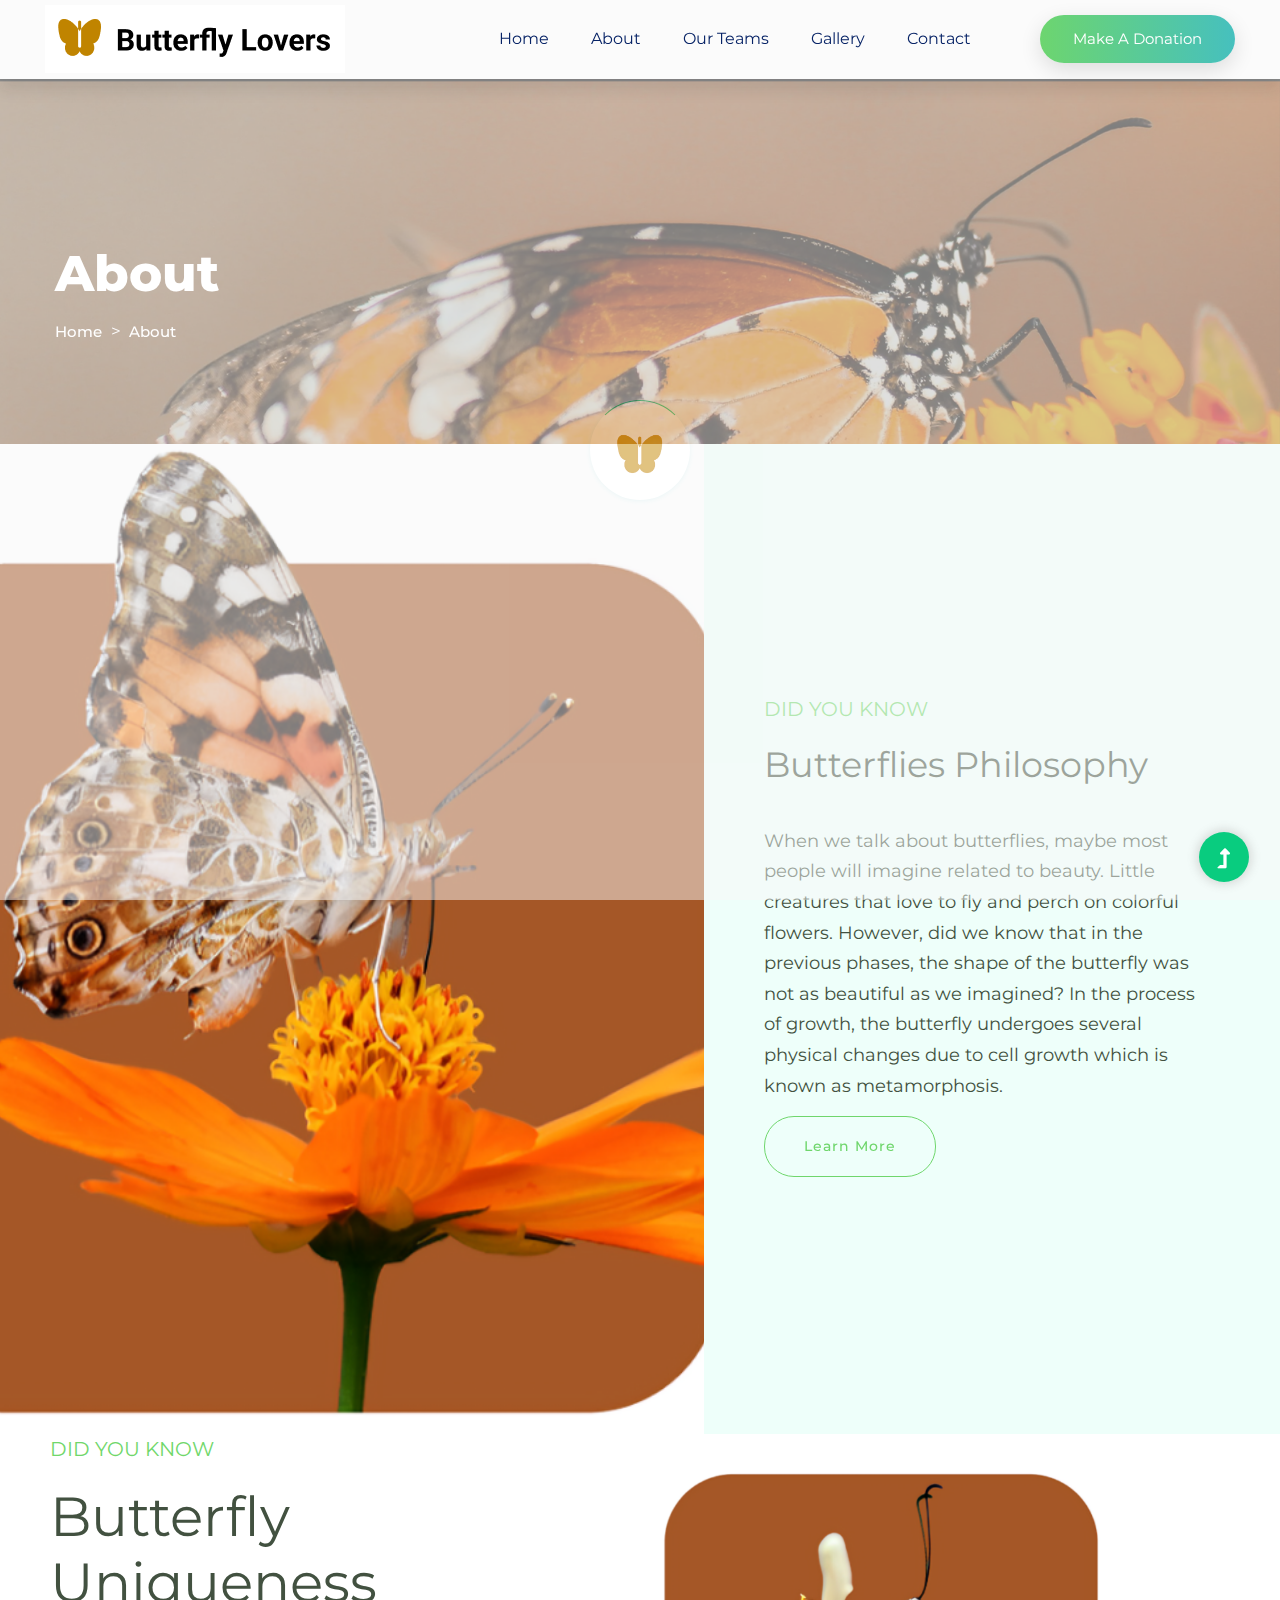
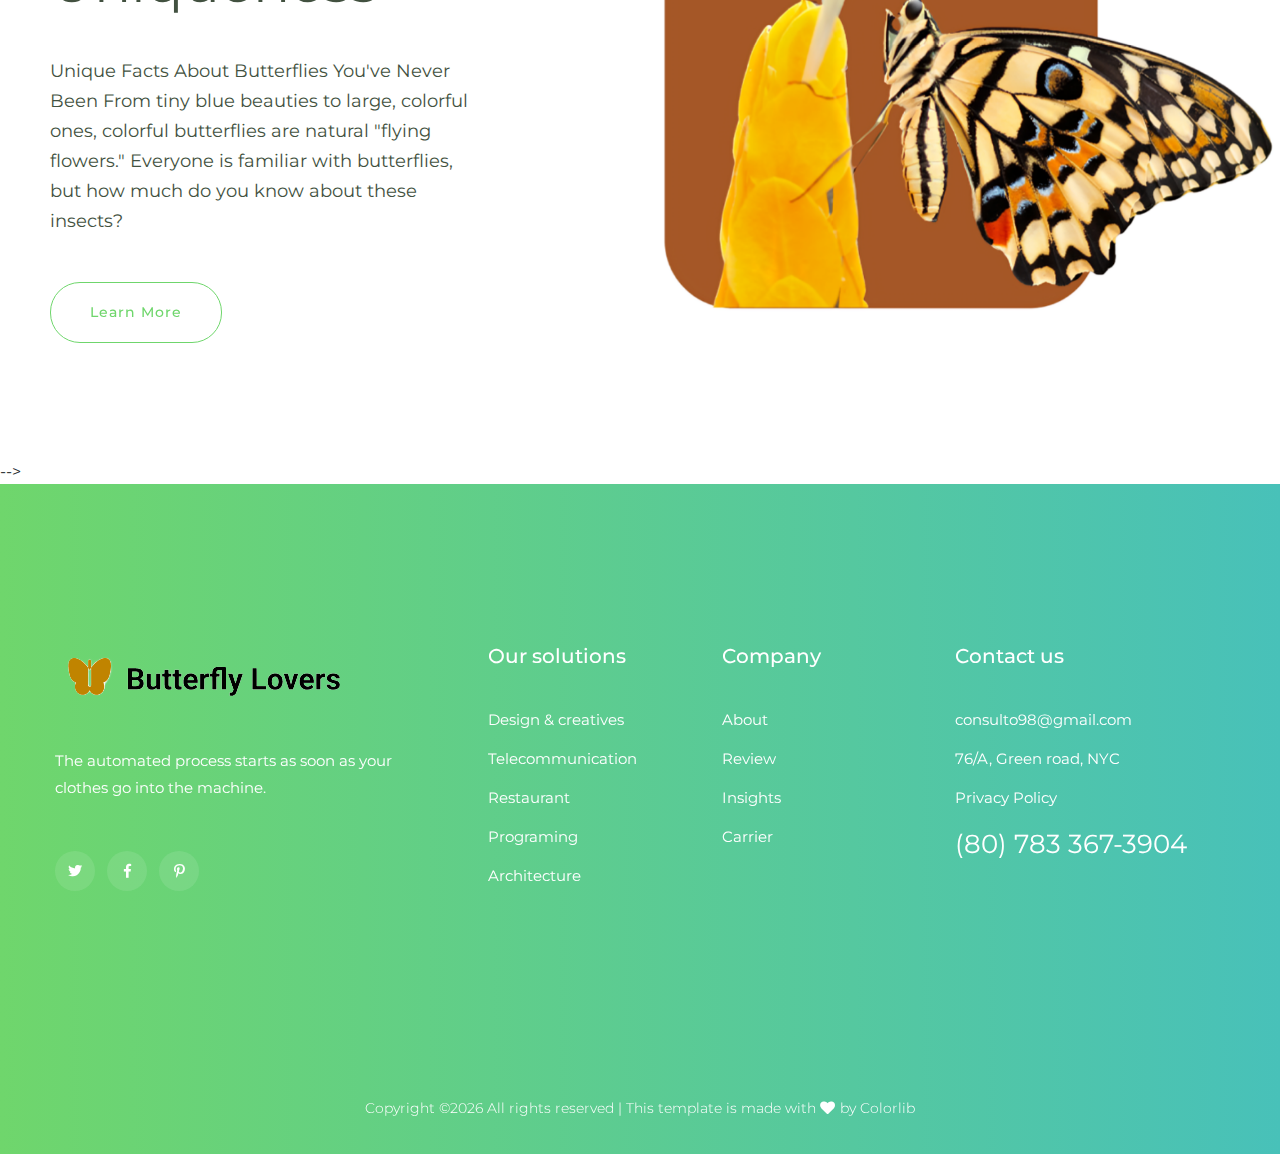
==== commit ddfee7a2: "Add files via upload" ====
--- a/about.html
+++ b/about.html
@@ -1,348 +1,348 @@
-<!doctype html>
-<html class="no-js" lang="zxx">
-<head>
-    <meta charset="utf-8">
-    <meta http-equiv="x-ua-compatible" content="ie=edge">
-    <title>Butterfly</title>
-    <meta name="description" content="">
-    <meta name="viewport" content="width=device-width, initial-scale=1">
-    <link rel="manifest" href="site.webmanifest">
-    <link rel="shortcut icon" type="image/x-icon" href="assets/img/favicon.ico">
-
-    <!-- CSS here -->
-    <link rel="stylesheet" href="assets/css/bootstrap.min.css">
-    <link rel="stylesheet" href="assets/css/owl.carousel.min.css">
-    <link rel="stylesheet" href="assets/css/slicknav.css">
-    <link rel="stylesheet" href="assets/css/flaticon.css">
-    <link rel="stylesheet" href="assets/css/progressbar_barfiller.css">
-    <link rel="stylesheet" href="assets/css/gijgo.css">
-    <link rel="stylesheet" href="assets/css/animate.min.css">
-    <link rel="stylesheet" href="assets/css/animated-headline.css">
-    <link rel="stylesheet" href="assets/css/magnific-popup.css">
-    <link rel="stylesheet" href="assets/css/fontawesome-all.min.css">
-    <link rel="stylesheet" href="assets/css/themify-icons.css">
-    <link rel="stylesheet" href="assets/css/slick.css">
-    <link rel="stylesheet" href="assets/css/nice-select.css">
-    <link rel="stylesheet" href="assets/css/style.css">
-</head>
-<body>
-    <!-- ? Preloader Start -->
-    <div id="preloader-active">
-        <div class="preloader d-flex align-items-center justify-content-center">
-            <div class="preloader-inner position-relative">
-                <div class="preloader-circle"></div>
-                <div class="preloader-img pere-text">
-                    <img src="assets/img/logo/loder.png" alt="">
-                </div>
-            </div>
-        </div>
-    </div>
-    <!-- Preloader Start -->
-    <header>
-        <!-- Header Start -->
-        <div class="header-area">
-            <div class="main-header ">
-                <div class="header-bottom  header-sticky">
-                    <div class="container-fluid">
-                        <div class="row align-items-center">
-                            <!-- Logo -->
-                            <div class="col-xl-2 col-lg-2">
-                                <div class="logo">
-                                    <a href="index.html"><img src="assets/img/logo/logo.png" alt=""></a>
-                                </div>
-                            </div>
-                            <div class="col-xl-10 col-lg-10">
-                                <div class="menu-wrapper  d-flex align-items-center justify-content-end">
-                                    <!-- Main-menu -->
-                                    <div class="main-menu d-none d-lg-block">
-                                        <nav>
-                                            <ul id="navigation">                                                                                          
-                                                <li><a href="index.html">Home</a></li>
-                                                <li><a href="about.html">About</a></li>
-                                                <li><a href="what-do.html">Our Teams</a></li>
-                                                <li><a href="projects.html">Gallery</a></li>
-                                                <!-- <li><a href="blog.html">Blog</a> -->
-                                                    <ul class="submenu">
-                                                        <li><a href="blog.html">Blog</a></li>
-                                                        <li><a href="blog_details.html">Blog Details</a></li>
-                                                        <li><a href="elements.html">Element</a></li>
-                                                    </ul>
-                                                </li>
-                                                <li><a href="contact.html">Contact</a></li>
-                                            </ul>
-                                        </nav>
-                                    </div>
-                                    <!-- Header-btn -->
-                                    <div class="header-right-btn d-none d-lg-block ml-20">
-                                        <a href="contact.html" class="btn header-btn">Make a Donation</a>
-                                    </div>
-                                </div>
-                            </div> 
-                            <!-- Mobile Menu -->
-                            <div class="col-12">
-                                <div class="mobile_menu d-block d-lg-none"></div>
-                            </div>
-                        </div>
-                    </div>
-                </div>
-            </div>
-        </div>
-        <!-- Header End -->
-    </header>
-    <main>
-        <!--? Hero Start -->
-        <div class="slider-area2">
-            <div class="slider-height2 d-flex align-items-center">
-                <div class="container">
-                    <div class="row">
-                        <div class="col-xl-12">
-                            <div class="hero-cap hero-cap2 pt-70">
-                                <h2>About</h2>
-                                <nav aria-label="breadcrumb">
-                                    <ol class="breadcrumb">
-                                        <li class="breadcrumb-item"><a href="index.html">Home</a></li>
-                                        <li class="breadcrumb-item"><a href="#">About</a></li> 
-                                    </ol>
-                                </nav>
-                            </div>
-                        </div>
-                    </div>
-                </div>
-            </div>
-        </div>
-        <!-- Hero End -->
-        <!--? Visit Our Tailor Start -->
-        <div class="visit-tailor-area fix">
-            <!--Right Contents  -->
-            <div class="tailor-offers"></div>
-            <!-- left Contents -->
-            <div class="tailor-details">
-                <span>Did You Know</span>
-                <h2>Butterflies Philosophy</h2>
-                <p>When we talk about butterflies, maybe most people will imagine related to beauty.
-                     Little creatures that love to fly and perch on colorful flowers. However, did we know that in the previous phases,
-                      the shape of the butterfly was not as beautiful as we imagined? In the process of growth,
-                     the butterfly undergoes several physical changes due to cell growth which is known as metamorphosis.</p>
-                <!-- <p class="pera-bottom">Interdum nulla, ut commodo diam libero vitae erat. 
-                    Aenean faucibus nibh et justo cursus id rutrum lorem 
-                imperdiet. Nunc ut sem vitae risus tristique posuere.</p>
-                <div class="footer-tittles">
-                    <p>CEO, Consulto</p>
-                    <h2>Capcilena Hanry</h2> -->
-                    <a href="blog_details.html" class="border-btn">Learn More</a>
-                </div>
-            </div>
-        </div>
-
-        <section class="support-company-area fix pb-padding">
-            <div class="support-wrapper align-items-center">
-                <div class="left-content">
-                    <!-- section tittle -->
-                    <div class="section-tittle section-tittle2 mb-30">
-                        <span>Did You Know</span>
-                        <h2>Butterfly Uniqueness</h2>
-                    </div>
-                    <div class="support-caption">
-                        <p class="pera-top">Unique Facts About Butterflies You've Never Been
-                            From tiny blue beauties to large, colorful ones, colorful butterflies are natural "flying flowers."
-                             Everyone is familiar with butterflies,
-                             but how much do you know about these insects?</p>
-                        <a href="#" class="border-btn">Learn More</a>
-                    </div>
-                </div>
-                <div class="right-content">
-                    <!-- img -->
-                    <div class="right-img">
-                        <img src="assets/img/hero/asset_btf.png" alt="">
-                    </div>
-                    <!-- <div class="support-img-cap text-center d-flex">
-                        <div class="single-one">
-                            <span>950</span>
-                            <p>Poaching cases</p>
-                        </div>
-                        <div class="single-two">
-                            <span>230</span>
-                            <p>Volunteers worldwide</p>
-                        </div> -->
-                    </div>
-                </div>
-            </div>
-        </section>
-        <!-- Visit Our Tailor End -->
-
-        <!--? About Area Start -->
-        <!-- <section class="support-company-area fix pb-padding">
-            <div class="support-wrapper align-items-center">
-                <div class="left-content"> -->
-                    <!-- section tittle -->
-                    <!-- <div class="section-tittle section-tittle2 mb-30">
-                        <span>Why You Should join us</span>
-                        <h2>A lot of animals need protection</h2>
-                    </div>
-                    <div class="support-caption">
-                        <p class="pera-top">Interdum nulla, ut commodo diam libero vitae erat. 
-                            Aenean faucibus nibh et justo cursus id rutrum lorem 
-                        imperdiet. Nunc ut sem vitae risus tristique posuere.</p>
-                        <a href="#" class="border-btn">Join Us Now</a>
-                    </div>
-                </div>
-                <div class="right-content">
-                    <!-- img -->
-                    <!-- <div class="right-img">
-                        <img src="assets/img/gallery/safe_in.png" alt="">
-                    </div>
-                    <div class="support-img-cap text-center d-flex">
-                        <div class="single-one">
-                            <span>950</span>
-                            <p>Poaching cases</p>
-                        </div>
-                        <div class="single-two">
-                            <span>230</span>
-                            <p>Volunteers worldwide</p>
-                        </div>
-                    </div>
-                </div>
-            </div> -->
-        </section> -->
-        <!-- About Area End -->
-    </main>
-    <footer>
-        <div class="footer-wrapper">
-           <!-- Footer Start-->
-           <div class="footer-area footer-padding">
-               <div class="container ">
-                   <div class="row justify-content-between">
-                       <div class="col-xl-4 col-lg-3 col-md-8 col-sm-8">
-                           <div class="single-footer-caption mb-50">
-                               <div class="single-footer-caption mb-30">
-                                   <!-- logo -->
-                                   <div class="footer-logo mb-35">
-                                       <a href="index.html"><img src="assets/img/logo/logo2_footer.png" alt=""></a>
-                                   </div>
-                                   <div class="footer-tittle">
-                                       <div class="footer-pera">
-                                           <p>The automated process starts as soon as your clothes go into the machine.</p>
-                                       </div>
-                                   </div>
-                                   <!-- social -->
-                                   <div class="footer-social">
-                                       <a href="#"><i class="fab fa-twitter"></i></a>
-                                       <a href="https://bit.ly/sai4ull"><i class="fab fa-facebook-f"></i></a>
-                                       <a href="#"><i class="fab fa-pinterest-p"></i></a>
-                                   </div>
-                               </div>
-                           </div>
-                       </div>
-                       <div class="col-xl-2 col-lg-3 col-md-4 col-sm-4">
-                           <div class="single-footer-caption mb-50">
-                               <div class="footer-tittle">
-                                   <h4>Our solutions</h4>
-                                   <ul>
-                                       <li><a href="#">Design & creatives</a></li>
-                                       <li><a href="#">Telecommunication</a></li>
-                                       <li><a href="#">Restaurant</a></li>
-                                       <li><a href="#">Programing</a></li>
-                                       <li><a href="#">Architecture</a></li>
-                                   </ul>
-                               </div>
-                           </div>
-                       </div>
-                       <div class="col-xl-2 col-lg-2 col-md-4 col-sm-4">
-                           <div class="single-footer-caption mb-50">
-                               <div class="footer-tittle">
-                                   <h4>Company</h4>
-                                   <ul>
-                                       <li><a href="#">About</a></li>
-                                       <li><a href="#">Review</a></li>
-                                       <li><a href="#">Insights</a></li>
-                                       <li><a href="#">Carrier</a></li>
-                                   </ul>
-                               </div>
-                           </div>
-                       </div>
-                       <div class="col-xl-3 col-lg-4 col-md-6 col-sm-4">
-                           <div class="single-footer-caption mb-50">
-                               <div class="footer-tittle">
-                                   <h4>Contact us</h4>
-                                   <ul>
-                                       <li><a href="#">consulto98@gmail.com</a></li>
-                                       <li><a href="#">76/A, Green road, NYC</a></li>
-                                       <li><a href="#">Privacy Policy</a></li>
-                                       <li class="number"><a href="#">(80) 783 367-3904</a></li>
-                                   </ul>
-                               </div>
-                           </div>
-                       </div>
-                   </div>
-               </div>
-           </div>
-           <!-- footer-bottom area -->
-           <div class="footer-bottom-area">
-               <div class="container">
-                   <div class="footer-border">
-                       <div class="row d-flex align-items-center">
-                           <div class="col-xl-12 ">
-                               <div class="footer-copy-right text-center">
-                                   <p><!-- Link back to Colorlib can't be removed. Template is licensed under CC BY 3.0. -->
-                                      Copyright &copy;<script>document.write(new Date().getFullYear());</script> All rights reserved | This template is made with <i class="fa fa-heart" aria-hidden="true"></i> by <a href="https://colorlib.com" target="_blank">Colorlib</a>
-                                      <!-- Link back to Colorlib can't be removed. Template is licensed under CC BY 3.0. --></p>
-                                  </div>
-                              </div>
-                          </div>
-                      </div>
-                  </div>
-              </div>
-              <!-- Footer End-->
-          </div>
-      </footer>
-
-      <!-- Scroll Up -->
-      <div id="back-top" >
-        <a title="Go to Top" href="#"> <i class="fas fa-level-up-alt"></i></a>
-    </div>
-
-    <!-- JS here -->
-
-    <script src="./assets/js/vendor/modernizr-3.5.0.min.js"></script>
-    <!-- Jquery, Popper, Bootstrap -->
-    <script src="./assets/js/vendor/jquery-1.12.4.min.js"></script>
-    <script src="./assets/js/popper.min.js"></script>
-    <script src="./assets/js/bootstrap.min.js"></script>
-    <!-- Jquery Mobile Menu -->
-    <script src="./assets/js/jquery.slicknav.min.js"></script>
-
-    <!-- Jquery Slick , Owl-Carousel Plugins -->
-    <script src="./assets/js/owl.carousel.min.js"></script>
-    <script src="./assets/js/slick.min.js"></script>
-    <!-- One Page, Animated-HeadLin -->
-    <script src="./assets/js/wow.min.js"></script>
-    <script src="./assets/js/animated.headline.js"></script>
-    <script src="./assets/js/jquery.magnific-popup.js"></script>
-
-    <!-- Date Picker -->
-    <script src="./assets/js/gijgo.min.js"></script>
-    <!-- Nice-select, sticky -->
-    <script src="./assets/js/jquery.nice-select.min.js"></script>
-    <script src="./assets/js/jquery.sticky.js"></script>
-    <!-- Progress -->
-    <script src="./assets/js/jquery.barfiller.js"></script>
-    
-    <!-- counter , waypoint,Hover Direction -->
-    <script src="./assets/js/jquery.counterup.min.js"></script>
-    <script src="./assets/js/waypoints.min.js"></script>
-    <script src="./assets/js/jquery.countdown.min.js"></script>
-    <script src="./assets/js/hover-direction-snake.min.js"></script>
-
-    <!-- contact js -->
-    <script src="./assets/js/contact.js"></script>
-    <script src="./assets/js/jquery.form.js"></script>
-    <script src="./assets/js/jquery.validate.min.js"></script>
-    <script src="./assets/js/mail-script.js"></script>
-    <script src="./assets/js/jquery.ajaxchimp.min.js"></script>
-    
-    <!-- Jquery Plugins, main Jquery -->	
-    <script src="./assets/js/plugins.js"></script>
-    <script src="./assets/js/main.js"></script>
-    
-</body>
+<!doctype html>
+<html class="no-js" lang="zxx">
+<head>
+    <meta charset="utf-8">
+    <meta http-equiv="x-ua-compatible" content="ie=edge">
+    <title>Butterfly</title>
+    <meta name="description" content="">
+    <meta name="viewport" content="width=device-width, initial-scale=1">
+    <link rel="manifest" href="site.webmanifest">
+    <link rel="shortcut icon" type="image/x-icon" href="assets/img/favicon.ico">
+
+    <!-- CSS here -->
+    <link rel="stylesheet" href="assets/css/bootstrap.min.css">
+    <link rel="stylesheet" href="assets/css/owl.carousel.min.css">
+    <link rel="stylesheet" href="assets/css/slicknav.css">
+    <link rel="stylesheet" href="assets/css/flaticon.css">
+    <link rel="stylesheet" href="assets/css/progressbar_barfiller.css">
+    <link rel="stylesheet" href="assets/css/gijgo.css">
+    <link rel="stylesheet" href="assets/css/animate.min.css">
+    <link rel="stylesheet" href="assets/css/animated-headline.css">
+    <link rel="stylesheet" href="assets/css/magnific-popup.css">
+    <link rel="stylesheet" href="assets/css/fontawesome-all.min.css">
+    <link rel="stylesheet" href="assets/css/themify-icons.css">
+    <link rel="stylesheet" href="assets/css/slick.css">
+    <link rel="stylesheet" href="assets/css/nice-select.css">
+    <link rel="stylesheet" href="assets/css/style.css">
+</head>
+<body>
+    <!-- ? Preloader Start -->
+    <div id="preloader-active">
+        <div class="preloader d-flex align-items-center justify-content-center">
+            <div class="preloader-inner position-relative">
+                <div class="preloader-circle"></div>
+                <div class="preloader-img pere-text">
+                    <img src="assets/img/logo/loder.png" alt="">
+                </div>
+            </div>
+        </div>
+    </div>
+    <!-- Preloader Start -->
+    <header>
+        <!-- Header Start -->
+        <div class="header-area">
+            <div class="main-header ">
+                <div class="header-bottom  header-sticky">
+                    <div class="container-fluid">
+                        <div class="row align-items-center">
+                            <!-- Logo -->
+                            <div class="col-xl-2 col-lg-2">
+                                <div class="logo">
+                                    <a href="index.html"><img src="assets/img/logo/logo.png" alt=""></a>
+                                </div>
+                            </div>
+                            <div class="col-xl-10 col-lg-10">
+                                <div class="menu-wrapper  d-flex align-items-center justify-content-end">
+                                    <!-- Main-menu -->
+                                    <div class="main-menu d-none d-lg-block">
+                                        <nav>
+                                            <ul id="navigation">                                                                                          
+                                                <li><a href="index.html">Home</a></li>
+                                                <li><a href="about.html">About</a></li>
+                                                <li><a href="what-do.html">Our Teams</a></li>
+                                                <li><a href="projects.html">Gallery</a></li>
+                                                <!-- <li><a href="blog.html">Blog</a> -->
+                                                    <ul class="submenu">
+                                                        <li><a href="blog.html">Blog</a></li>
+                                                        <li><a href="blog_details.html">Blog Details</a></li>
+                                                        <li><a href="elements.html">Element</a></li>
+                                                    </ul>
+                                                </li>
+                                                <li><a href="contact.html">Contact</a></li>
+                                            </ul>
+                                        </nav>
+                                    </div>
+                                    <!-- Header-btn -->
+                                    <div class="header-right-btn d-none d-lg-block ml-20">
+                                        <a href="contact.html" class="btn header-btn">Make a Donation</a>
+                                    </div>
+                                </div>
+                            </div> 
+                            <!-- Mobile Menu -->
+                            <div class="col-12">
+                                <div class="mobile_menu d-block d-lg-none"></div>
+                            </div>
+                        </div>
+                    </div>
+                </div>
+            </div>
+        </div>
+        <!-- Header End -->
+    </header>
+    <main>
+        <!--? Hero Start -->
+        <div class="slider-area2">
+            <div class="slider-height2 d-flex align-items-center">
+                <div class="container">
+                    <div class="row">
+                        <div class="col-xl-12">
+                            <div class="hero-cap hero-cap2 pt-70">
+                                <h2>About</h2>
+                                <nav aria-label="breadcrumb">
+                                    <ol class="breadcrumb">
+                                        <li class="breadcrumb-item"><a href="index.html">Home</a></li>
+                                        <li class="breadcrumb-item"><a href="#">About</a></li> 
+                                    </ol>
+                                </nav>
+                            </div>
+                        </div>
+                    </div>
+                </div>
+            </div>
+        </div>
+        <!-- Hero End -->
+        <!--? Visit Our Tailor Start -->
+        <div class="visit-tailor-area fix">
+            <!--Right Contents  -->
+            <div class="tailor-offers"></div>
+            <!-- left Contents -->
+            <div class="tailor-details">
+                <span>Did You Know</span>
+                <h2>Butterflies Philosophy</h2>
+                <p>When we talk about butterflies, maybe most people will imagine related to beauty.
+                     Little creatures that love to fly and perch on colorful flowers. However, did we know that in the previous phases,
+                      the shape of the butterfly was not as beautiful as we imagined? In the process of growth,
+                     the butterfly undergoes several physical changes due to cell growth which is known as metamorphosis.</p>
+                <!-- <p class="pera-bottom">Interdum nulla, ut commodo diam libero vitae erat. 
+                    Aenean faucibus nibh et justo cursus id rutrum lorem 
+                imperdiet. Nunc ut sem vitae risus tristique posuere.</p>
+                <div class="footer-tittles">
+                    <p>CEO, Consulto</p>
+                    <h2>Capcilena Hanry</h2> -->
+                    <a href="blog_details.html" class="border-btn">Learn More</a>
+                </div>
+            </div>
+        </div>
+
+        <section class="support-company-area fix pb-padding">
+            <div class="support-wrapper align-items-center">
+                <div class="left-content">
+                    <!-- section tittle -->
+                    <div class="section-tittle section-tittle2 mb-30">
+                        <span>Did You Know</span>
+                        <h2>Butterfly Uniqueness</h2>
+                    </div>
+                    <div class="support-caption">
+                        <p class="pera-top">Unique Facts About Butterflies You've Never Been
+                            From tiny blue beauties to large, colorful ones, colorful butterflies are natural "flying flowers."
+                             Everyone is familiar with butterflies,
+                             but how much do you know about these insects?</p>
+                        <a href="#" class="border-btn">Learn More</a>
+                    </div>
+                </div>
+                <div class="right-content">
+                    <!-- img -->
+                    <div class="right-img">
+                        <img src="assets/img/hero/asset_btf.png" alt="">
+                    </div>
+                    <!-- <div class="support-img-cap text-center d-flex">
+                        <div class="single-one">
+                            <span>950</span>
+                            <p>Poaching cases</p>
+                        </div>
+                        <div class="single-two">
+                            <span>230</span>
+                            <p>Volunteers worldwide</p>
+                        </div> -->
+                    </div>
+                </div>
+            </div>
+        </section>
+        <!-- Visit Our Tailor End -->
+
+        <!--? About Area Start -->
+        <!-- <section class="support-company-area fix pb-padding">
+            <div class="support-wrapper align-items-center">
+                <div class="left-content"> -->
+                    <!-- section tittle -->
+                    <!-- <div class="section-tittle section-tittle2 mb-30">
+                        <span>Why You Should join us</span>
+                        <h2>A lot of animals need protection</h2>
+                    </div>
+                    <div class="support-caption">
+                        <p class="pera-top">Interdum nulla, ut commodo diam libero vitae erat. 
+                            Aenean faucibus nibh et justo cursus id rutrum lorem 
+                        imperdiet. Nunc ut sem vitae risus tristique posuere.</p>
+                        <a href="#" class="border-btn">Join Us Now</a>
+                    </div>
+                </div>
+                <div class="right-content">
+                    <!-- img -->
+                    <!-- <div class="right-img">
+                        <img src="assets/img/gallery/safe_in.png" alt="">
+                    </div>
+                    <div class="support-img-cap text-center d-flex">
+                        <div class="single-one">
+                            <span>950</span>
+                            <p>Poaching cases</p>
+                        </div>
+                        <div class="single-two">
+                            <span>230</span>
+                            <p>Volunteers worldwide</p>
+                        </div>
+                    </div>
+                </div>
+            </div> -->
+        </section> -->
+        <!-- About Area End -->
+    </main>
+    <footer>
+        <div class="footer-wrapper">
+           <!-- Footer Start-->
+           <div class="footer-area footer-padding">
+               <div class="container ">
+                   <div class="row justify-content-between">
+                       <div class="col-xl-4 col-lg-3 col-md-8 col-sm-8">
+                           <div class="single-footer-caption mb-50">
+                               <div class="single-footer-caption mb-30">
+                                   <!-- logo -->
+                                   <div class="footer-logo mb-35">
+                                       <a href="index.html"><img src="assets/img/logo/logo2_footer.png" alt=""></a>
+                                   </div>
+                                   <div class="footer-tittle">
+                                       <div class="footer-pera">
+                                           <p>The automated process starts as soon as your clothes go into the machine.</p>
+                                       </div>
+                                   </div>
+                                   <!-- social -->
+                                   <div class="footer-social">
+                                       <a href="#"><i class="fab fa-twitter"></i></a>
+                                       <a href="https://bit.ly/sai4ull"><i class="fab fa-facebook-f"></i></a>
+                                       <a href="#"><i class="fab fa-pinterest-p"></i></a>
+                                   </div>
+                               </div>
+                           </div>
+                       </div>
+                       <div class="col-xl-2 col-lg-3 col-md-4 col-sm-4">
+                           <div class="single-footer-caption mb-50">
+                               <div class="footer-tittle">
+                                   <h4>Our solutions</h4>
+                                   <ul>
+                                       <li><a href="#">Design & creatives</a></li>
+                                       <li><a href="#">Telecommunication</a></li>
+                                       <li><a href="#">Restaurant</a></li>
+                                       <li><a href="#">Programing</a></li>
+                                       <li><a href="#">Architecture</a></li>
+                                   </ul>
+                               </div>
+                           </div>
+                       </div>
+                       <div class="col-xl-2 col-lg-2 col-md-4 col-sm-4">
+                           <div class="single-footer-caption mb-50">
+                               <div class="footer-tittle">
+                                   <h4>Company</h4>
+                                   <ul>
+                                       <li><a href="#">About</a></li>
+                                       <li><a href="#">Review</a></li>
+                                       <li><a href="#">Insights</a></li>
+                                       <li><a href="#">Carrier</a></li>
+                                   </ul>
+                               </div>
+                           </div>
+                       </div>
+                       <div class="col-xl-3 col-lg-4 col-md-6 col-sm-4">
+                           <div class="single-footer-caption mb-50">
+                               <div class="footer-tittle">
+                                   <h4>Contact us</h4>
+                                   <ul>
+                                       <li><a href="#">consulto98@gmail.com</a></li>
+                                       <li><a href="#">76/A, Green road, NYC</a></li>
+                                       <li><a href="#">Privacy Policy</a></li>
+                                       <li class="number"><a href="#">(80) 783 367-3904</a></li>
+                                   </ul>
+                               </div>
+                           </div>
+                       </div>
+                   </div>
+               </div>
+           </div>
+           <!-- footer-bottom area -->
+           <div class="footer-bottom-area">
+               <div class="container">
+                   <div class="footer-border">
+                       <div class="row d-flex align-items-center">
+                           <div class="col-xl-12 ">
+                               <div class="footer-copy-right text-center">
+                                   <p><!-- Link back to Colorlib can't be removed. Template is licensed under CC BY 3.0. -->
+                                      Copyright &copy;<script>document.write(new Date().getFullYear());</script> All rights reserved | This template is made with <i class="fa fa-heart" aria-hidden="true"></i> by <a href="https://colorlib.com" target="_blank">Colorlib</a>
+                                      <!-- Link back to Colorlib can't be removed. Template is licensed under CC BY 3.0. --></p>
+                                  </div>
+                              </div>
+                          </div>
+                      </div>
+                  </div>
+              </div>
+              <!-- Footer End-->
+          </div>
+      </footer>
+
+      <!-- Scroll Up -->
+      <div id="back-top" >
+        <a title="Go to Top" href="#"> <i class="fas fa-level-up-alt"></i></a>
+    </div>
+
+    <!-- JS here -->
+
+    <script src="./assets/js/vendor/modernizr-3.5.0.min.js"></script>
+    <!-- Jquery, Popper, Bootstrap -->
+    <script src="./assets/js/vendor/jquery-1.12.4.min.js"></script>
+    <script src="./assets/js/popper.min.js"></script>
+    <script src="./assets/js/bootstrap.min.js"></script>
+    <!-- Jquery Mobile Menu -->
+    <script src="./assets/js/jquery.slicknav.min.js"></script>
+
+    <!-- Jquery Slick , Owl-Carousel Plugins -->
+    <script src="./assets/js/owl.carousel.min.js"></script>
+    <script src="./assets/js/slick.min.js"></script>
+    <!-- One Page, Animated-HeadLin -->
+    <script src="./assets/js/wow.min.js"></script>
+    <script src="./assets/js/animated.headline.js"></script>
+    <script src="./assets/js/jquery.magnific-popup.js"></script>
+
+    <!-- Date Picker -->
+    <script src="./assets/js/gijgo.min.js"></script>
+    <!-- Nice-select, sticky -->
+    <script src="./assets/js/jquery.nice-select.min.js"></script>
+    <script src="./assets/js/jquery.sticky.js"></script>
+    <!-- Progress -->
+    <script src="./assets/js/jquery.barfiller.js"></script>
+    
+    <!-- counter , waypoint,Hover Direction -->
+    <script src="./assets/js/jquery.counterup.min.js"></script>
+    <script src="./assets/js/waypoints.min.js"></script>
+    <script src="./assets/js/jquery.countdown.min.js"></script>
+    <script src="./assets/js/hover-direction-snake.min.js"></script>
+
+    <!-- contact js -->
+    <script src="./assets/js/contact.js"></script>
+    <script src="./assets/js/jquery.form.js"></script>
+    <script src="./assets/js/jquery.validate.min.js"></script>
+    <script src="./assets/js/mail-script.js"></script>
+    <script src="./assets/js/jquery.ajaxchimp.min.js"></script>
+    
+    <!-- Jquery Plugins, main Jquery -->	
+    <script src="./assets/js/plugins.js"></script>
+    <script src="./assets/js/main.js"></script>
+    
+</body>
 </html>